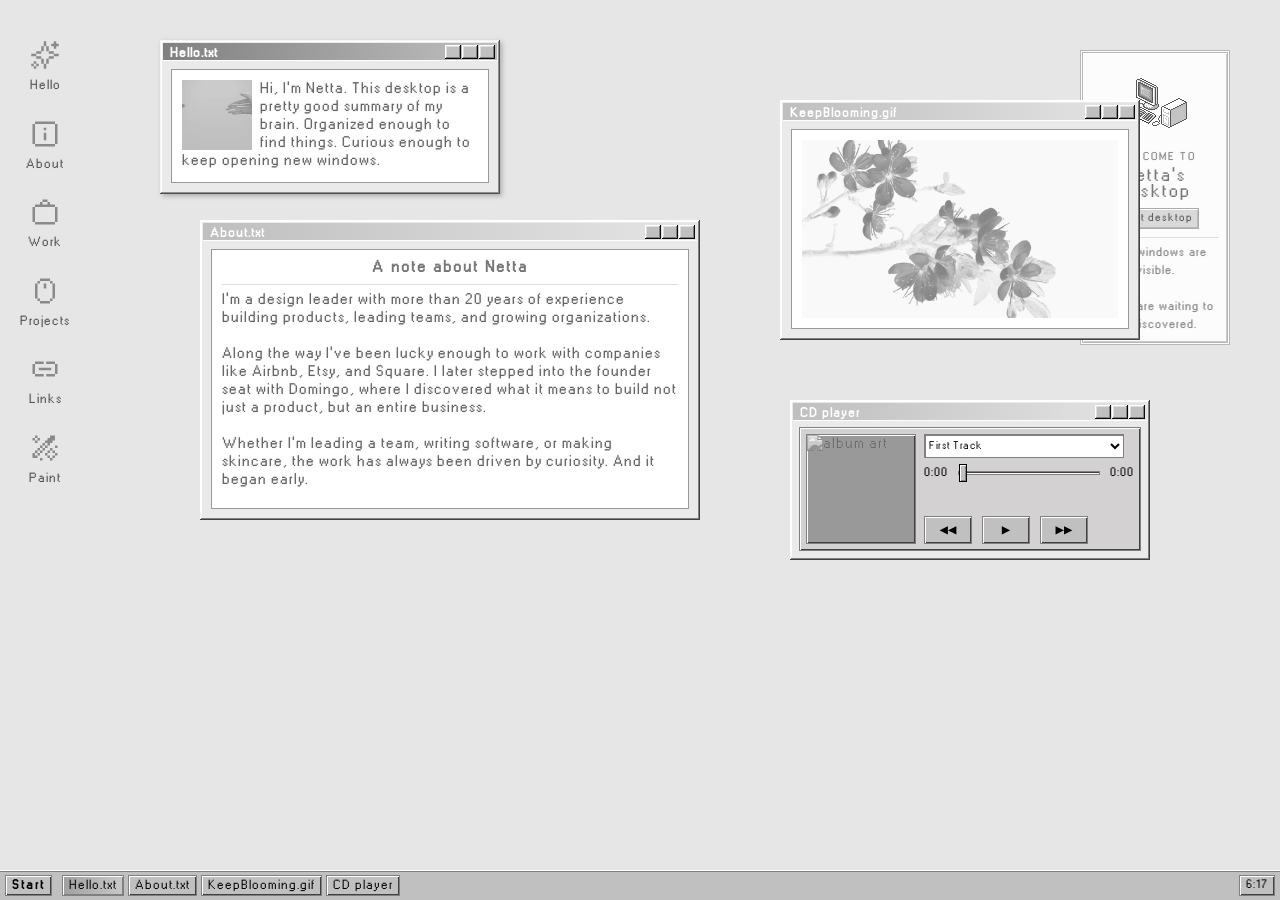
==== index.html @ 137cab72 "Refine Projects tab overview and mobile spacing" ====
<!DOCTYPE html>
<html lang="en">
<head>
<meta charset="UTF-8">
<meta name="viewport" content="width=device-width, initial-scale=1.0">
<title>Netta Selene's Desktop</title>
<meta name="description" content="Design leader, founder, and builder. Explore NettaOS, an interactive desktop featuring selected work, Domingo, Matta, writing, and more.">


<!-- Remember to change this address to your own style.css. -->
<link rel="stylesheet" href="style.css">
<link rel="icon" href="favicon.ico" />

<!-- The JS is at the bottom of the page. -->

</head>
  
  
  
  
  

<body>

<!-- SITE NAME / note on the top right -->
<div class="desktop-note">
    <br>
    <img src="images/computer.webp" alt="x" style="filter:grayscale(100%);opacity:0.8;">
    <br>
    <br>
    <span class="desktop-note-welcome">welcome to</span>
    <span class="desktop-note-title">Netta's desktop</span>
    <span class="desktop-note-refresh"><a href="#" onclick="location.reload(); return false;">reset desktop</a></span>
    <span class="desktop-note-line"></span>
    <span class="desktop-note-text">
    Some windows are visible.<br><br>
    Others are waiting to be discovered.
  </span>
</div>
  
  
  

<!-- DESKTOP ICONS -->
<div class="desktop-icons">
    <!-- Normal desktop icon -->
    <a href="#hello" class="desktop-icon" data-static-id="hello">
        <img src="images/pixelarticons-master/svg/sparkles.svg" alt="home"> Hello
    </a>

    <a href="#readme" class="desktop-icon" data-static-id="readme">
        <img src="images/pixelarticons-master/svg/info-box.svg" alt="about"> About
    </a>

    <!-- Normal desktop icon -->
    <a href="#work" class="desktop-icon"
       data-window-id="work"
       data-title="Work"
       data-width="360"
       data-height="300"
       data-source="window-work">
        <img src="images/pixelarticons-master/svg/briefcase.svg" alt="media"> Work
    </a>

    <!-- Normal desktop icon -->
    <a href="#projects" class="desktop-icon"
       data-window-id="projects"
       data-title="Projects"
       data-width="560"
       data-height="430"
       data-source="window-projects">
        <img src="images/pixelarticons-master/svg/mouse.svg" alt="resources"> Projects
    </a>

    <!-- Dynamic desktop icon: opens hidden div #window-links -->
    <a href="#links" class="desktop-icon"
       data-window-id="links"
       data-title="Links"
       data-width="300"
       data-height="240"
       data-source="window-links">
        <img src="images/pixelarticons-master/svg/link.svg" alt="links"> Links
    </a>

    <!-- Dynamic desktop icon: opens hidden div #window-paint -->
    <a href="#paint" class="desktop-icon" 
       data-window-id="paint" 
       data-title="Paint" 
       data-width="500" 
       data-height="500" 
       data-source="window-paint">
        <img src="images/pixelarticons-master/svg/magic-edit.svg" alt="paint"> Paint
    </a>



    <!-- This is the place where you can add more icons. -->


    
</div>





<!-- STATIC WINDOWS (these are visible when someone enters the page) -->
  
  
<!-- Hello -->  
<div class="app-window" data-id="hello" style="top:40px; left:160px; width: 340px; height: 154px;">
    <div class="window-header">
        <div class="window-title">Hello.txt</div>
        <div class="window-buttons">
            <button class="btn-min" aria-label="Minimize"></button>
            <button class="btn-max" aria-label="Maximize"></button>
            <button class="btn-close" aria-label="Close"></button>
        </div>
    </div>
    <div class="window-content">
        <div class="content-box">
            <img src="images/hs.gif" alt="x" width="70" style="float:left;margin-right:8px;filter:grayscale(100%);opacity:0.7;"> Hi, I’m Netta. This desktop is a pretty good summary of my brain. Organized enough to find things. Curious enough to keep opening new windows.
        </div>
    </div>
</div>
  
  
  
<!-- Read me --> 
<div class="app-window" data-id="readme" style=" top:220px; left:200px; width: 500px; height: 300px;">
    <div class="window-header">
        <div class="window-title">About.txt</div>
        <div class="window-buttons">
            <button class="btn-min" aria-label="Minimize"></button>
            <button class="btn-max" aria-label="Maximize"></button>
            <button class="btn-close" aria-label="Close"></button>
        </div>
    </div>
    <div class="window-content">
        <div class="content-box">
            <div class="profile-name">A note about Netta
            <span class="desktop-note-line"></span></div>
            I’m a design leader with more than 20 years of experience building products, leading teams, and growing organizations.<br><br>
            Along the way I’ve been lucky enough to work with companies like Airbnb, Etsy, and Square. I later stepped into the founder seat with Domingo, where I discovered what it means to build not just a product, but an entire business.<br><br>
            Whether I’m leading a team, writing software, or making skincare, the work has always been driven by curiosity. And it began early.<br><br>
            As a kid, that meant carrying around a sketchbook and trying to recreate anything that caught my eye. Over time, drawing turned into designing interfaces, leading teams, starting companies, formulating skincare, and, eventually, building software.<br><br>
            Looking back, the medium has changed far more than the motivation. I’ve always been happiest making thoughtful things that help people in some way.<br><br>
            Founding Domingo taught me that the work I love isn’t tied to a particular industry. It’s the process of building something from nothing, learning relentlessly, and caring deeply about the people on the other side.<br><br>
            Building Matta reminded me just how much I enjoy making software. More importantly, it reinforced something that’s been true all along: I’m happiest when I’m learning, making, and sharing what I discover along the way.
        <div class="profile-status">
            <div class="profile-row">
                <b>mood</b>
                <span>focused</span>
            </div>
            <div class="profile-row">
                <b>listening</b>
                <span>raffy bushman</span>
            </div>
            <div class="profile-row">
                <b>working on</b>
                <span>my sleep</span>
            </div>
            <div class="profile-row">
                <b>online since</b>
                <span>1999</span>
            </div>
        </div>
        <div class="profile-links">
            <a href="https://example.com" target="_blank">neocities.</a>
            <a href="https://example.com" target="_blank">bluesky.</a>
            <a href="mailto:you@example.com">email</a>
        </div>
</div>
    </div>
</div>
  
  
  

<!-- image --> 
<div class="app-window" data-id="image" style="width: 360px; height: 240px; top:100px; left:780px;">
    <div class="window-header">
        <div class="window-title">KeepBlooming.gif</div>
        <div class="window-buttons">
            <button class="btn-min" aria-label="Minimize"></button>
            <button class="btn-max" aria-label="Maximize"></button>
            <button class="btn-close" aria-label="Close"></button>
        </div>
    </div>
    <div class="window-content">
        <div class="content-box">

            <img class="window-img" src="images/flowergif.gif" alt="flower">


        </div>
    </div>
</div>
  
  
  
  
  
<!-- CD Player --> 
<div class="app-window cd-player-window" data-id="cdplayer" style="width: 360px; height: 160px; top:400px; left:790px;">
    <div class="window-header">
        <div class="window-title">CD player</div>
        <div class="window-buttons">
            <button class="btn-min" aria-label="Minimize"></button>
            <button class="btn-max" aria-label="Maximize"></button>
            <button class="btn-close" aria-label="Close"></button>
        </div>
    </div>

    <div class="window-content" style="margin:6px;">
        <div class="cd-player-wrap">
            <div class="cd-cover">
                <img id="cd-cover-img" src="https://itinerae.neocities.org/premium/demo/itiOS/cd.jpg" alt="album art">
            </div>

            <div class="cd-panel">
                <select id="cd-track-select" class="cd-select">
                    <option value="https://files.catbox.moe/j3lvxi.mp3" data-cover="">First Track</option>
                    <option value="REAL-MP3-URL-2" data-cover="https://itinerae.neocities.org/premium/demo/itiOS/heart.gif">Second Track</option>
                    <option value="REAL-MP3-URL-3" data-cover="https://itinerae.neocities.org/premium/demo/itiOS/diamond.gif">Third Track</option>
                </select>

                <div class="cd-time-row">
                    <span id="cd-current-time">0:00</span>
                    <input id="cd-progress" class="cd-progress" type="range" min="0" max="100" value="0">
                    <span id="cd-duration">0:00</span>
                </div>

                <div class="cd-buttons">
                    <button class="cd-btn" id="cd-prev">◀◀</button>
                    <button class="cd-btn" id="cd-play">▶</button>
                    <button class="cd-btn" id="cd-next">▶▶</button>
                </div>
            </div>
        </div>
    </div>

  
    <!-- You do NOT need to edit this when adding more tracks. -->
    <audio id="cd-audio" preload="metadata">
        <source src="https://files.catbox.moe/j3lvxi.mp3" type="audio/mpeg">
    </audio>
</div>






<!-- HIDDEN DYNAMIC WINDOW CONTENT (these will open when you click an icon) -->

<div id="window-credits" class="window-source">
    <b>Owner</b><br>
    Netta Selene<br><br>
    <b>Location</b><br>
    Brooklyn, New York<br><br>
    <b>Version</b><br>
    NettaOS v1.0<br><br>
    <b>Built with</b><br>
    HTML, CSS, JavaScript<br><br>
    <b>Compatibility</b><br>
    Desktop • Tablet • Mobile<br><br>
    <b>Special thanks</b><br>
    This site began with the wonderful itiOS template by Shye (<a href="https://itinerae.org" target="_blank">Itinerae</a>), whose work provided the foundation for the desktop experience. From there, I extensively customized the HTML, CSS, and JavaScript, rebuilt the responsive layout, added new windows and interactions, integrated JS Paint, and generally made it my own.<br><br>
    Additional thanks to the creators of <a href="https://jdan.github.io/98.css/" target="_blank">98.css</a> for inspiration, <a href="https://github.com/1j01/jspaint" target="_blank">JS Paint</a> for the classic Paint experience, <a href="https://github.com/1j01/jspaint" target="_blank">Pixel Art Icons</a>, the custom <a href="https://scripted.neocities.org" target="_blank">scrollbar</a>, and the <a href="https://www.dafont.com/w95fa.font" target="_blank">W95FA typeface</a>.
</div>


<div id="window-paint" class="window-source">
    <iframe class="paint-frame" src="https://jspaint.app" width="450" height="430" style="border:0;"></iframe>
</div>


<div id="window-work" class="window-source">
    <b>Selected work</b><br><br>
    A placeholder drawer for case studies, leadership notes, and product work. This window is wired into the desktop system now, so the content can be expanded later without changing the launcher.
</div>


<div id="window-projects" class="window-source">
    <section class="projects-tabs" aria-label="Projects">
        <menu class="projects-tab-list" role="tablist" aria-label="Project sections">
            <li role="presentation"><button type="button" role="tab" class="projects-tab" aria-selected="true" data-project-tab="overview">Overview</button></li>
            <li role="presentation"><button type="button" role="tab" class="projects-tab" aria-selected="false" tabindex="-1" data-project-tab="domingo">Domingo</button></li>
            <li role="presentation"><button type="button" role="tab" class="projects-tab" aria-selected="false" tabindex="-1" data-project-tab="matta">Matta</button></li>
            <li role="presentation"><button type="button" role="tab" class="projects-tab" aria-selected="false" tabindex="-1" data-project-tab="site">This site</button></li>
            <li role="presentation"><button type="button" role="tab" class="projects-tab" aria-selected="false" tabindex="-1" data-project-tab="hindsight">Hindsight</button></li>
            <li role="presentation"><button type="button" role="tab" class="projects-tab" aria-selected="false" tabindex="-1" data-project-tab="three">Three</button></li>
            <li role="presentation"><button type="button" role="tab" class="projects-tab" aria-selected="false" tabindex="-1" data-project-tab="side-quests">Learning</button></li>
        </menu>

        <div class="projects-tab-panel-shell">
            <article class="projects-tab-panel" role="tabpanel" data-project-panel="overview">
                <p>I've always liked making things.</p>
                <p>Some became companies. Some became apps. Some became websites. Some were experiments that quietly taught me something. They all represent a different season of my life, and I'm grateful for every one of them.</p>

                <div class="projects-overview-grid" aria-label="Project groups">
                    <div>
                        <b>Current</b>
                        <ul>
                            <li><button type="button" class="projects-overview-link" data-project-target-tab="domingo">Domingo</button></li>
                            <li><button type="button" class="projects-overview-link" data-project-target-tab="matta">Matta</button></li>
                            <li><button type="button" class="projects-overview-link" data-project-target-tab="site">This Site</button></li>
                        </ul>
                    </div>
                    <div>
                        <b>Archive</b>
                        <ul>
                            <li><button type="button" class="projects-overview-link" data-project-target-tab="hindsight">Hindsight</button></li>
                            <li><button type="button" class="projects-overview-link" data-project-target-tab="three">Three</button></li>
                        </ul>
                    </div>
                    <div>
                        <b>Ongoing</b>
                        <ul>
                            <li><button type="button" class="projects-overview-link" data-project-target-tab="side-quests">Learning</button></li>
                        </ul>
                    </div>
                </div>
            </article>

            <article class="projects-tab-panel" role="tabpanel" data-project-panel="domingo" hidden>
                <p><b>Domingo</b> is the skincare company I founded in 2023.</p>
                <p>What started as a personal ritual during one of the hardest seasons of my life eventually became a business focused on helping people feel safe and beautiful in their skin. Today I formulate every product, run the business, write every email, build the website, design the packaging, photograph the products, and still spend my weekends making body butter by hand.</p>
                <p>Building Domingo taught me what it really means to build a company, not just a product.</p>
                <p class="projects-actions"><a class="projects-button" href="https://www.domingo.nyc" target="_blank" rel="noopener">www.domingo.nyc</a></p>
            </article>

            <article class="projects-tab-panel" role="tabpanel" data-project-panel="matta" hidden>
                <p><b>Matta</b> is the project I'm currently most excited about.</p>
                <p>It's an AI companion designed to help people make sense of everything competing for their attention. Rather than becoming another task manager, I'm exploring what it looks like to build software that understands context, notices patterns, and helps people feel a little less overwhelmed.</p>
                <p>It's also been my excuse to dive back into building software, which I've discovered I still absolutely love.</p>
                <p class="projects-actions"><button type="button" class="projects-button" disabled>In progress</button></p>
            </article>

            <article class="projects-tab-panel" role="tabpanel" data-project-panel="site" hidden>
                <p>This website exists because Squarespace got too expensive.</p>
                <p>Rather than moving to another template, I decided to build something that felt like wandering through someone's old computer. It's heavily inspired by Windows 98 and the early web, but built to work responsively across desktop and mobile.</p>
                <p>It's probably the most fun I've had building a personal website and hiding little easter eggs for you.</p>
            </article>

            <article class="projects-tab-panel" role="tabpanel" data-project-panel="hindsight" hidden>
                <p>Hindsight was a project I created after realizing I was answering the same career questions over and over from designers just starting out.</p>
                <p>Instead of keeping those conversations in email, I turned them into a small website filled with the advice I wish someone had given me earlier in my career.</p>
                <p>The site is still online, but time hasn't been especially kind to it. I've intentionally left it untouched as a snapshot of where I was at the time rather than rebuilding it.</p>
            </article>

            <article class="projects-tab-panel" role="tabpanel" data-project-panel="three" hidden>
                <p>Three was an iPhone weather app I designed many years ago.</p>
                <p>It eventually found its way onto the App Store, received recognition twice from Apple, and taught me an enormous amount about designing and shipping software.</p>
                <p>The app has long since been retired, but it'll always have a special place in my heart.</p>
            </article>

            <article class="projects-tab-panel" role="tabpanel" data-project-panel="side-quests" hidden>
                <p>Not everything I build needs to become a product.</p>
                <p>Lately I've been spending time following whatever sparks my curiosity next.</p>
                <ul class="projects-side-quests">
                    <li><span aria-hidden="true">•</span> Learning Spanish</li>
                    <li><span aria-hidden="true">•</span> Working toward becoming a Master Naturalist</li>
                    <li><span aria-hidden="true">•</span> Reading more than I probably should</li>
                    <li><span aria-hidden="true">•</span> Getting outside whenever I can</li>
                </ul>
            </article>
        </div>
    </section>
</div>


<div id="window-links" class="window-source">
    <b>Links</b><br><br>
    <a href="https://example.com" target="_blank">Portfolio</a><br>
    <a href="https://example.com" target="_blank">Writing</a><br>
    <a href="https://example.com" target="_blank">Social</a>
</div>


<div id="window-franklin" class="window-source">
    <div class="franklin-viewer">
        <img class="franklin-image" src="images/franklin.jpeg" alt="Franklin">
    </div>
</div>


<div id="window-tree-id" class="window-source">
    <b>Tree ID</b><br><br>
    Temporary placeholder for a future tree identification link or mini reference window.
</div>


<div id="window-favorite-things" class="window-source">
    <b>Favorite things</b><br><br>
    Jazz on long drives<br>
    Wildflowers<br>
    Soft old software<br>
    Really good notebooks<br>
    Skincare formulas that finally behave
</div>


<template id="window-contact" class="window-source">
    <form class="contact-form"
          action="https://usebasin.com/f/68ec7ce24035"
          method="POST"
          enctype="multipart/form-data"
          data-contact-form>
        <div class="field-row-stacked">
            <label for="contact-name">Name</label>
            <input id="contact-name" name="name" type="text" autocomplete="name" required>
        </div>

        <div class="field-row-stacked">
            <label for="contact-email">Email</label>
            <input id="contact-email" name="email" type="email" autocomplete="email" required>
        </div>

        <div class="field-row-stacked">
            <label for="contact-message">Message</label>
            <textarea id="contact-message" name="message" rows="7" required></textarea>
        </div>

        <div class="contact-honeypot" aria-hidden="true">
            <label for="contact-website">Website</label>
            <input id="contact-website" name="website" type="text" tabindex="-1" autocomplete="off">
        </div>

        <div class="contact-actions">
            <button type="submit" class="default">Send</button>
        </div>

        <p class="contact-status" role="status" aria-live="polite" data-contact-status></p>
    </form>
</template>


    <!-- This is the place where you can add more hidden windows. -->


  
  
  

<!-- START BUTTON + TASKBAR + CLOCK -->
<div id="taskbar">
    <button id="start-btn">Start</button>
    <div id="taskbar-windows"></div>
    <div id="taskbar-clock"></div>
</div>





<!-- START MENU -->
<div id="start-menu" role="menu" aria-label="Start menu">
    <div class="start-sidebar">
        <span>NettaOS</span>
    </div>

    <ul class="sm-list">
        <li class="sm-item has-sub">
            <a class="sm-link" href="#" onclick="return false;">
                <img class="sm-ico" alt="" src="images/pixelarticons-master/svg/app-windows.svg">
                <span class="sm-text">Programs</span>
                <span class="sm-arrow">▶</span>
            </a>

            <ul class="sm-sub" role="menu">
                <li class="sm-item">
                    <a class="sm-link" href="#cdplayer" data-static-id="cdplayer">
                        <img class="sm-ico" alt="" src="images/pixelarticons-master/svg/music.svg">
                        <span class="sm-text">Music</span>
                    </a>
                </li>
                <li class="sm-item">
                    <a class="sm-link" href="#image" data-static-id="image">
                        <img class="sm-ico" alt="" src="images/pixelarticons-master/svg/image.svg">
                        <span class="sm-text">Photos</span>
                    </a>
                </li>
                <li class="sm-item">
                    <a class="sm-link" href="#paint"
                       data-window-id="paint"
                       data-title="Paint"
                       data-width="500"
                       data-height="500"
                       data-source="window-paint">
                        <img class="sm-ico" alt="" src="images/pixelarticons-master/svg/magic-edit.svg">
                        <span class="sm-text">Paint</span>
                    </a>
                </li>
            </ul>
        </li>

        <li class="sm-item has-sub">
            <a class="sm-link" href="#" onclick="return false;">
                <img class="sm-ico" alt="" src="images/pixelarticons-master/svg/notes.svg">
                <span class="sm-text">Documents</span>
                <span class="sm-arrow">▶</span>
            </a>

            <ul class="sm-sub" role="menu">
                <li class="sm-item">
                    <a class="sm-link" href="#hello" data-static-id="hello">
                        <img class="sm-ico" alt="" src="images/pixelarticons-master/svg/sparkles.svg">
                        <span class="sm-text">Hello.txt</span>
                    </a>
                </li>
                <li class="sm-item">
                    <a class="sm-link" href="#readme" data-static-id="readme">
                        <img class="sm-ico" alt="" src="images/pixelarticons-master/svg/alien.svg">
                        <span class="sm-text">About.txt</span>
                    </a>
                </li>
                <li class="sm-item">
                    <a class="sm-link" href="#work"
                       data-window-id="work"
                       data-title="Work"
                       data-width="360"
                       data-height="300"
                       data-source="window-work">
                        <img class="sm-ico" alt="" src="images/pixelarticons-master/svg/briefcase.svg">
                        <span class="sm-text">Work</span>
                    </a>
                </li>
                <li class="sm-item">
                    <a class="sm-link" href="#projects"
                       data-window-id="projects"
                       data-title="Projects"
                       data-width="560"
                       data-height="430"
                       data-source="window-projects">
                        <img class="sm-ico" alt="" src="images/pixelarticons-master/svg/mouse.svg">
                        <span class="sm-text">Projects</span>
                    </a>
                </li>
                <li class="sm-item">
                    <a class="sm-link" href="#links"
                       data-window-id="links"
                       data-title="Links"
                       data-width="300"
                       data-height="240"
                       data-source="window-links">
                        <img class="sm-ico" alt="" src="images/pixelarticons-master/svg/link.svg">
                        <span class="sm-text">Links</span>
                    </a>
                </li>
            </ul>
        </li>

        <li class="sm-item has-sub">
            <a class="sm-link" href="#" onclick="return false;">
                <img class="sm-ico" alt="" src="images/pixelarticons-master/svg/heart.svg">
                <span class="sm-text">Favorites</span>
                <span class="sm-arrow">▶</span>
            </a>

            <ul class="sm-sub" role="menu">
                <li class="sm-item">
                    <a class="sm-link" href="#franklin"
                       data-window-id="franklin"
                       data-title="Franklin.jpg"
                       data-width="280"
                       data-height="260"
                       data-source="window-franklin">
                        <img class="sm-ico" alt="" src="images/pixelarticons-master/svg/dog.svg">
                        <span class="sm-text">Franklin.jpg</span>
                    </a>
                </li>
                <li class="sm-item">
                    <a class="sm-link" href="#tree-id"
                       data-window-id="tree-id"
                       data-title="Tree ID"
                       data-width="280"
                       data-height="220"
                       data-source="window-tree-id">
                        <img class="sm-ico" alt="" src="images/pixelarticons-master/svg/leaf.svg">
                        <span class="sm-text">Tree ID</span>
                    </a>
                </li>
                <li class="sm-item">
                    <a class="sm-link" href="#favorite-things"
                       data-window-id="favorite-things"
                       data-title="Favorite things.txt"
                       data-width="300"
                       data-height="240"
                       data-source="window-favorite-things">
                        <img class="sm-ico" alt="" src="images/pixelarticons-master/svg/list-box.svg">
                        <span class="sm-text">Favorite things.txt</span>
                    </a>
                </li>
            </ul>
        </li>

        <li class="sm-sep" aria-hidden="true"></li>

        <li class="sm-item">
            <a class="sm-link" href="#contact"
               data-window-id="contact"
               data-title="Messenger"
               data-width="400"
               data-height="390"
               data-source="window-contact">
                <img class="sm-ico" alt="" src="images/pixelarticons-master/svg/mail.svg">
                <span class="sm-text">Messenger</span>
            </a>
        </li>
        <li class="sm-item">
            <a class="sm-link" href="#credits"
               data-window-id="credits"
               data-title="System info"
               data-width="240"
               data-height="220"
               data-source="window-credits">
                <img class="sm-ico" alt="" src="images/pixelarticons-master/svg/users.svg">
                <span class="sm-text">System info</span>
            </a>
        </li>

        <li class="sm-sep" aria-hidden="true"></li>

        <li class="sm-item">
            <a class="sm-link" href="#" id="logoff-link" onclick="return false;">
                <img class="sm-ico" alt="" src="images/pixelarticons-master/svg/logout.svg">
                <span class="sm-text">Log Off</span>
            </a>
        </li>

        <li class="sm-item">
            <a class="sm-link" href="#" id="shutdown-link" onclick="return false;">
                <img class="sm-ico" alt="" src="images/pixelarticons-master/svg/square-power.svg">
                <span class="sm-text">Shut Down...</span>
            </a>
        </li>
    </ul>
</div>
  
  
  
  
  
  
  
<!-- JS, change to your own file path -->
  
<script src="script.js"></script>


</body>
</html>
---- style.css ----
/* Custom fonts are included in the .zip file, download fonts to your own host and update file paths. */

@font-face {
	font-family: "w95f";
	src: url("fonts/w95f.woff") format("woff"),
       url("fonts/w95f.woff2") format("woff2");
}



/* The Basics */
  
* {
	box-sizing: border-box;
}
  

body {
	margin: 0;
	background: #e6e6e6 url("https://itinerae.neocities.org/premium/demo/itiOS/greynoise.webp");
	padding: 20px;
	font-family: "w95f",  Arial, "Courier new", monospace;
	letter-spacing: 1px;
	font-size: 15px;
	color: #636363;
	text-shadow: 0 0 1px #bbb;
	position: relative;
	line-height: 1.2;
	overflow: auto;
}
  
button,
input,
select,
textarea {
  font: inherit;
}
  

a:link,
a:visited,
a:active {
	color: #555;
	text-decoration: none;
}

a:hover {
	color: #999;
}

:focus {
	outline: none;
}

.app-window:focus {
	outline: none;
}

a:focus-visible,
button:focus-visible,
input:focus-visible,
select:focus-visible,
textarea:focus-visible {
	outline: 1px dotted #000;
	outline-offset: 2px;
}

button:focus-visible,
.taskbar-btn:focus-visible,
#start-btn:focus-visible,
.cd-btn:focus-visible {
	outline-offset: -4px;
}

.window-buttons button:focus-visible {
	outline: 1px dotted #000;
	outline-offset: -3px;
}

.desktop-icon:focus-visible {
	color: #333;
	outline: 1px dotted #555;
	outline-offset: 4px;
}

.content-box a:focus-visible,
.profile-links a:focus-visible,
#start-menu .sm-link:focus-visible {
	background: linear-gradient(#808080,#404040);
	color: #fff;
	text-shadow: none;
}
  
  

/* SITE NAME / note on the right */

.desktop-note {
	position: fixed;
	right: 50px;
	top: 50px;
	width: 150px;
	padding: 8px;
	background: rgba(255,255,255,0.85);
	border: 3px double #b8b8b8;
	color: #888;
	font-size: 12px;
	line-height: 1.4;
	text-align: center;
	box-shadow: inset 1px 1px #fff,
    inset -1px -1px #c9c9c9;
}

.desktop-note-welcome {
	display: block;
	margin-bottom: 2px;
	font-size: 11px;
	text-transform: uppercase;
	letter-spacing: 2px;
	color: #888;
}

.desktop-note-title {
	display: block;
	font-size: 18px;
	line-height: 0.9;
	letter-spacing: 2px;
	color: #777;
	text-shadow: 1px 1px #fff,
    -1px 0 #d6d6d6;
}

.desktop-note-refresh {
	display: inline-block;
	margin-top: 8px;
	padding: 2px 5px 1px 5px;
	background: #d9d9d9;
	border: 1px solid #aaa;
	box-shadow: inset 1px 1px #fff,
    inset -1px -1px #bbb;
	color: #777;
	font-size: 11px;
	letter-spacing: 1px;
}

.desktop-note-line {
	display: block;
	height: 0px;
	border-bottom: 1px solid #ddd;
	margin: 8px 0px 6px 0px;
}

.desktop-note-text {
	display: block;
	padding: 0 4px;
	font-size: 12px;
	line-height: 1.5;
	color: #888;
}


  
  
/* DESKTOP ICONS */
.desktop-icons {
	position: fixed;
	top: 40px;
	left: 20px;
	display: flex;
	flex-direction: column;
	gap: 25px;
}

.desktop-icon {
	display: flex;
	flex-direction: column;
	align-items: center;
	text-decoration: none;
	color: #888;
	font-size: 13px;
	text-shadow: 0 0 1px #bbb;
	cursor: pointer;
}

.desktop-icon img {
	height: 30px;
	margin-bottom: 8px;
	filter: grayscale(100%);
	opacity: 0.4;
	image-rendering: pixelated;
}

.desktop-icon:hover img {
	opacity: 0.60;
	transform: translateY(-1px);
}

.desktop-icon:hover {
	color: #555;
}
    
  
  
  
/* DESKTOP WINDOWS */
.app-window {
	position: absolute;
	padding: 3px;
	background: #eaeaea;
	box-sizing: border-box;
	display: flex;
	flex-direction: column;
	box-shadow: inset -1px -1px #404040,
    inset 1px 1px #ffffff,
    inset -2px -2px #808080,
    inset 2px 2px #ffffff;
}

.app-window.active {
	box-shadow: inset -1px -1px #4f4f4f,
    inset 1px 1px #f5f5f5,
    inset -2px -2px #8f8f8f,
    inset 2px 2px #ffffff,
    2px 2px 5px rgba(0,0,0,0.25);
}


.app-window {
  transform-origin: center center;
}

.app-window.minimizing {
  pointer-events: none;
  opacity: 0;
  transform: translateY(45px) scale(0.85);
  transition:
    opacity 140ms ease,
    transform 140ms ease;
}

.app-window.restoring {
  opacity: 0;
  transform: translateY(25px) scale(0.96);
}

/* Window titlebar */
.window-header {
	padding: 2px 2px 2px 3px;
	height: 18px;
	border-bottom: 1px solid #fff;
	display: flex;
	justify-content: space-between;
	align-items: stretch;
	cursor: move;
	box-sizing: border-box;
	flex: 0 0 auto;
}

/* Inactive titlebar */
.app-window .window-header {
	background: linear-gradient(90deg, #bfbfbf, #e5e5e5);
}

/* Active titlebar */
.app-window.active .window-header {
	background: linear-gradient(90deg, #808080, #c0c0c0);
}
  
  
/* Title text inside the titlebar */
.window-title {
	font-weight: bold;
	color: #fff;
	font-size: 13px;
	line-height: 14px;
	padding-top: 1px;
	margin-left: 4px;
	user-select: none;
}

  
  

/* Min / Max / Close buttons */
.window-buttons {
	display: flex;
	align-items: stretch;
}

.window-buttons button {
	border: none;
	border-radius: 0;
	box-sizing: border-box;
	min-width: 16px;
	min-height: 14px;
	width: 16px;
	height: 14px;
	padding: 0;
	margin: 0;
	background-color: #c0c0c0;
	box-shadow: inset -1px -1px #0a0a0a,
    inset 1px 1px #ffffff,
    inset -2px -2px grey,
    inset 2px 2px #dfdfdf;
	cursor: pointer;
}

.window-buttons button:active {
	box-shadow: inset -1px -1px #ffffff,
    inset 1px 1px #0a0a0a,
    inset -2px -2px #dfdfdf,
    inset 2px 2px grey;
}

.window-buttons button + button {
	margin-left: 1px;
}

.btn-min {
	background-image: url("https://itinerae.neocities.org/premium/demo/itiOS/minimizebutton.svg");
	background-repeat: no-repeat;
	background-position: bottom 3px left 3px;
}

.btn-max {
	background-image: url("https://itinerae.neocities.org/premium/demo/itiOS/maximizebutton.svg");
	background-repeat: no-repeat;
	background-position: top 2px left 3px;
}

.btn-close {
	background-image: url("https://itinerae.neocities.org/premium/demo/itiOS/closebutton.svg");
	background-repeat: no-repeat;
	background-position: top 3px left 4px;
}
  
  
  

/* Window content section */
.window-content {
	margin: 8px;
	flex: 1;
	min-height: 0;
}

.content-box {
	background: #fff;
	border: 1px solid #999;
	box-shadow: inset 1px 1px #ffffff, inset -1px -1px #ffffff;
	padding: 10px;
	overflow-y: auto;
	box-sizing: border-box;
	height: 100% !important;
}

.content-box ul li {
	margin-bottom: 14px;
}

.franklin-window .content-box {
	padding: 0;
	overflow: hidden;
	background: #eaeaea;
}

.franklin-viewer {
	display: flex;
	align-items: center;
	justify-content: center;
	width: 100%;
	height: 100%;
	background: #eaeaea;
}

.franklin-image {
	display: block;
	width: 100%;
	height: 100%;
	max-width: 100%;
	max-height: 100%;
	object-fit: contain;
}
  

  
  
/* Hidden dynamic window sources */
.window-source {
	display: none;
}
 
  
  

  
/* ABOUT ME - profile section */
.profile-top {
	margin-bottom: 8px;
	padding-bottom: 8px;
	border-bottom: 1px dotted #aaa;
}

.profile-name {
	display: block;
	margin-bottom: 3px;
	font-size: 16px;
	font-weight: bold;
	line-height: 1;
	letter-spacing: 2px;
	color: #777;
	text-shadow: 1px 1px #fff;
	text-align: center;
}

.profile-text {
	margin: 0;
}

.profile-status {
	clear: both;
	margin-top: 8px;
	padding: 6px;
	background: #f3f3f3;
	border: 1px solid #b7b7b7;
	box-shadow: inset 1px 1px #fff,
    inset -1px -1px #d0d0d0;
}

.profile-row {
	display: flex;
	justify-content: space-between;
	gap: 8px;
	padding: 3px 0;
	border-bottom: 1px dotted #c8c8c8;
}

.profile-row:last-child {
	border-bottom: 0;
}

.profile-row b {
	color: #777;
}

.profile-links {
	display: flex;
	flex-wrap: wrap;
	gap: 5px;
	margin-top: 8px;
}

.profile-links a {
	display: inline-block;
	padding: 3px 6px;
	background: #d9d9d9;
	border: 1px solid #aaa;
	box-shadow: inset 1px 1px #fff,
    inset -1px -1px #bbb;
	color: #666;
	font-size: 15px;
}

.profile-links a:hover {
	background: #cfcfcf;
	color: #333;
}
  

/* PROJECTS TABS */
.content-box:has(.projects-tabs) {
	background: #eaeaea;
	border: none;
	box-shadow: none;
	padding: 8px;
	overflow: hidden;
}

.projects-tabs {
	display: flex;
	flex-direction: column;
	height: 100%;
	min-height: 0;
	color: #000;
}

.projects-tab-list {
	display: flex;
	flex-wrap: wrap;
	align-items: flex-end;
	gap: 0;
	margin: 0 0 -1px;
	padding: 0 0 0 4px;
	list-style: none;
	flex: 0 0 auto;
	overflow-x: auto;
	overflow-y: hidden;
}

.projects-tab-list li {
	margin: 0;
	padding: 0;
	flex: 0 0 auto;
}

.projects-tab {
	position: relative;
	display: block;
	min-height: 24px;
	margin: 0 -1px 0 0;
	padding: 4px 10px 3px;
	border: 1px solid #808080;
	border-bottom-color: #404040;
	border-radius: 2px 2px 0 0;
	background: #c0c0c0;
	box-shadow: inset 1px 1px #ffffff,
    inset -1px 0 #dfdfdf;
	color: #000;
	font: inherit;
	font-size: 13px;
	letter-spacing: 1px;
	cursor: pointer;
	white-space: nowrap;
}

.projects-tab:hover {
	background: #d4d0c8;
}

.projects-tab[aria-selected="true"] {
	z-index: 1;
	min-height: 27px;
	padding-top: 5px;
	border-bottom-color: #eaeaea;
	background: #eaeaea;
	box-shadow: inset 1px 1px #ffffff,
    inset -1px 0 #808080;
	font-weight: bold;
}

.projects-tab-panel-shell {
	flex: 1 1 auto;
	min-height: var(--projects-panel-min-height, 0);
	padding: 12px;
	border: 1px solid #808080;
	background: #ffffff;
	box-shadow: inset 1px 1px #ffffff,
    inset -1px -1px #404040;
	overflow-y: auto;
}

.projects-tab-panel {
	max-width: 58ch;
	margin: 0;
	color: #000;
	line-height: 1.35;
}

.projects-tab-panel[hidden] {
	display: none;
}

.projects-tab-panel p {
	margin: 0 0 11px;
}

.projects-tab-panel p:last-child,
.projects-tab-panel ul:last-child {
	margin-bottom: 0;
}

.projects-overview-grid {
	display: grid;
	grid-template-columns: repeat(3, minmax(0, 1fr));
	gap: 8px;
	margin-top: 14px;
}

.projects-overview-grid > div {
	padding: 8px;
	border: 1px solid #808080;
	background: #eaeaea;
	box-shadow: inset 1px 1px #ffffff,
    inset -1px -1px #404040;
}

.projects-overview-grid b {
	display: block;
	margin-bottom: 6px;
}

.projects-overview-grid ul,
.projects-side-quests {
	margin: 0;
	padding: 0;
	list-style: none;
}

.projects-overview-grid li,
.projects-side-quests li {
	margin: 0 0 5px;
}

.projects-overview-link {
	display: inline-block;
	margin: 0;
	padding: 1px 3px;
	border: 1px solid transparent;
	border-radius: 0;
	background: transparent;
	color: #000;
	font: inherit;
	letter-spacing: inherit;
	text-align: left;
	text-decoration: underline dotted #808080;
	text-underline-offset: 2px;
	cursor: pointer;
}

.projects-overview-link:hover,
.projects-overview-link:focus-visible {
	background: #d4d0c8;
	border-color: #808080;
	box-shadow: inset 1px 1px #ffffff,
    inset -1px -1px #808080;
	outline: none;
}

.projects-overview-link:active {
	box-shadow: inset -1px -1px #ffffff,
    inset 1px 1px #808080;
}

.projects-side-quests span {
	display: inline-block;
	width: 14px;
	color: #666;
}

.projects-actions {
	display: flex;
	justify-content: flex-end;
	margin-top: 16px !important;
}

.projects-button {
	display: inline-block;
	min-width: 96px;
	min-height: 23px;
	padding: 4px 12px 3px;
	border: none;
	border-radius: 0;
	background: #c0c0c0;
	box-shadow: inset -1px -1px #0a0a0a,
    inset 1px 1px #ffffff,
    inset -2px -2px grey,
    inset 2px 2px #dfdfdf;
	color: #000 !important;
	text-align: center;
	text-decoration: none;
	text-shadow: none;
	cursor: pointer;
}

.projects-button:active {
	box-shadow: inset -1px -1px #ffffff,
    inset 1px 1px #0a0a0a,
    inset -2px -2px #dfdfdf,
    inset 2px 2px grey;
}

.projects-button:disabled {
	color: #808080 !important;
	text-shadow: 1px 1px #ffffff;
	cursor: default;
}



 /* IMAGE example  */
.window-img {
	width: 100%;
	height: 100%;
	display: block;
	object-fit: cover;
	filter: grayscale(70%);
	opacity: 0.5;
}



/* CONTACT FORM */
.content-box:has(.contact-form) {
	background: #eaeaea;
	border: none;
	box-shadow: none;
	padding: 12px;
}

.contact-form {
	display: flex;
	flex-direction: column;
	gap: 9px;
	width: 100%;
	color: #000;
}

.field-row-stacked {
	display: flex;
	flex-direction: column;
	gap: 4px;
	width: 100%;
}

.field-row-stacked label {
	color: #000;
}

.contact-form input,
.contact-form textarea {
	width: 100%;
	min-width: 0;
	border: 1px solid #808080;
	border-right-color: #ffffff;
	border-bottom-color: #ffffff;
	border-radius: 0;
	background: #ffffff;
	box-shadow: inset 1px 1px #404040,
    inset -1px -1px #dfdfdf;
	color: #000;
	padding: 3px 4px;
	letter-spacing: 1px;
}

.contact-form textarea {
	resize: vertical;
	min-height: 124px;
}

.contact-actions {
	display: flex;
	justify-content: flex-end;
	margin-top: 6px;
}

.contact-form button.default {
	min-width: 75px;
	min-height: 23px;
	border: none;
	border-radius: 0;
	background: #c0c0c0;
	box-shadow: inset -1px -1px #0a0a0a,
    inset 1px 1px #ffffff,
    inset -2px -2px grey,
    inset 2px 2px #dfdfdf;
	color: #000;
	padding: 2px 12px;
	cursor: pointer;
}

.contact-form button.default:active {
	box-shadow: inset -1px -1px #ffffff,
    inset 1px 1px #0a0a0a,
    inset -2px -2px #dfdfdf,
    inset 2px 2px grey;
}

.contact-form button.default:disabled {
	color: #808080;
	text-shadow: 1px 1px #ffffff;
	cursor: default;
}

.contact-status {
	margin: 0;
	color: #000;
}

.contact-status:not(:empty) {
	min-height: 1.2em;
	padding: 4px 6px;
	background: #eaeaea;
	border: 1px solid #808080;
	box-shadow: inset 1px 1px #ffffff,
    inset -1px -1px #404040;
}

.contact-status.contact-status-sr {
	position: absolute;
	width: 1px;
	height: 1px;
	margin: -1px;
	padding: 0;
	border: 0;
	overflow: hidden;
	clip: rect(0 0 0 0);
	white-space: nowrap;
	box-shadow: none;
}

.contact-honeypot {
	position: absolute;
	left: -9999px;
	width: 1px;
	height: 1px;
	overflow: hidden;
}

.content-box:has(.contact-success) {
	display: flex;
	align-items: flex-start;
	justify-content: center;
	background: #eaeaea;
	border: none;
	box-shadow: none;
	padding: 54px 16px 16px;
}

.contact-success {
	display: inline-flex;
	flex-direction: column;
	align-items: center;
	max-width: 260px;
	color: #000;
	text-align: center;
}

.contact-success-icon {
	width: 48px;
	height: 48px;
	flex: 0 0 auto;
	filter: grayscale(100%);
	opacity: 0.72;
	image-rendering: pixelated;
	margin-bottom: 10px;
}

.contact-success-copy {
	min-width: 0;
}

.contact-success p {
	margin: 0 0 4px;
}

.contact-success-title {
	color: #000;
	margin-bottom: 12px !important;
}

.contact-success p:last-child {
	margin-bottom: 0;
}
  
  
  

/* CD PLAYER  */
.cd-player-wrap {
	height: 100%;
	box-sizing: border-box;
	display: flex;
	gap: 8px;
	align-items: stretch;
	background: #d3d1d1;
	border: 1px solid #808080;
	box-shadow: inset 1px 1px #ffffff,
    inset -1px -1px #404040;
	padding: 6px;
}

.cd-cover {
	width: 110px;
	height: 110px;
	flex-shrink: 0;
	border: 1px solid #808080;
	box-shadow: inset 1px 1px #ffffff,
    inset -1px -1px #404040;
	background: #999;
}

.cd-cover img {
	width: 100%;
	height: 100%;
	display: block;
	object-fit: cover;
	filter: grayscale(100%);
	opacity: 0.85;
}

.cd-panel {
	flex: 1;
	display: flex;
	flex-direction: column;
}

.cd-select {
	width: 95%;
	height: 24px;
	font-size: 11px;
	padding-right: 18px;
	border: 1px solid #808080;
	background: #fff;
	box-shadow: inset 1px 1px #808080,
    inset -1px -1px #ffffff;
	letter-spacing: 0.5px;
}

.cd-time-row {
	display: flex;
	align-items: center;
	gap: 8px;
	color: #000;
	font-size: 12px;
	margin: 8px 0 8px;
}

.cd-progress {
	flex: 1;
    width:95%;
	height: 4px;
	appearance: none;
	-webkit-appearance: none;
	background: #c0c0c0;
	border: 1px solid #808080;
	box-shadow: inset 1px 1px #404040,
    inset -1px -1px #ffffff;
}

.cd-progress::-webkit-slider-thumb {
	appearance: none;
	-webkit-appearance: none;
	width: 8px;
	height: 18px;
	background: #c0c0c0;
	border: 1px solid #000;
	box-shadow: inset 1px 1px #ffffff,
    inset -1px -1px #808080;
	cursor: pointer;
}

.cd-progress::-moz-range-thumb {
	width: 8px;
	height: 18px;
	background: #c0c0c0;
	border: 1px solid #000;
	box-shadow: inset 1px 1px #ffffff,
    inset -1px -1px #808080;
	cursor: pointer;
	border-radius: 0;
}

.cd-buttons {
	display: flex;
	gap: 10px;
	margin-top: auto;
}

.cd-btn {
	width: 48px;
	height: 28px;
	border: 1px solid #808080;
	background: #c0c0c0;
	box-shadow: inset 1px 1px #ffffff,
    inset -1px -1px #404040;
	font-size: 14px;
	line-height: 1;
	cursor: pointer;
	color: #000;
}

.cd-btn:active {
	box-shadow: inset -1px -1px #ffffff,
    inset 1px 1px #404040;
}

.cd-btn.playing {
	font-size: 13px;
}
  
  
  
  


/* TASKBAR */
#taskbar {
	position: fixed;
	bottom: 0;
	left: 0;
	right: 0;
	height: 30px;
	background: #c0c0c0;
	border-top: 1px solid #ffffff;
	box-shadow: inset 0 1px #808080;
	display: flex;
	align-items: center;
	padding: 0 5px;
	gap: 4px;
	z-index: 1000;
}
  
/* Clock */
#taskbar-clock {
	font-size: 12px;
	padding: 2px 6px;
	background: #c0c0c0;
	border: 1px solid #808080;
	box-shadow: inset 1px 1px #ffffff,
    inset -1px -1px #404040;
	color: #000;
}
  
  
/* Taskbar windows */
#taskbar-windows {
	flex: 1;
	display: flex;
	gap: 4px;
	margin-left: 6px;
	min-width: 0;
}


/* Taskbar buttons */
.taskbar-btn {
	font-size: 13px;
	letter-spacing: 1px;
	background: #c0c0c0;
	border: 1px solid #808080;
	box-shadow: inset 1px 1px #ffffff,
    inset -1px -1px #404040;
	color: #000;
	padding: 2px 6px;
	cursor: pointer;
	white-space: nowrap;
	overflow: hidden;
	text-overflow: ellipsis;
	max-width: 150px;
}

.taskbar-btn:hover {
	background: #d4d0c8;
}

.taskbar-btn:active {
	transform: translateY(1px);
}

.taskbar-btn.active {
	background: linear-gradient(90deg, #a0a0a0, #c8c8c8);
	color: black;
	box-shadow: inset 1px 1px #ffffff,
    inset -1px -1px #808080;
} 
  
  
  

  

/* START BUTTON */
#start-btn {
	background: #c0c0c0;
	border: 1px solid #808080;
	box-shadow: inset 1px 1px #ffffff,
    inset -1px -1px #404040;
	color: #000;
	padding: 2px 6px;
	cursor: pointer;
	font-size: 13px;
	font-weight: bold;
	letter-spacing: 2px;
}

#start-btn.active {
	box-shadow: inset -1px -1px #ffffff,
    inset 1px 1px #404040;
}






/* START MENU */
#start-menu {
	position: fixed;
	bottom: 30px;
	left: 0;
	width: 220px;
	background: #c0c0c0;
	border: 1px solid #808080;
	box-shadow: inset 1px 1px #ffffff,
    inset -1px -1px #404040,
    2px 2px 6px rgba(0,0,0,0.4);
	padding: 3px;
	padding-left: 30px;
	display: none;
	z-index: 1001;
	font-size: 13px;
}

#start-menu .sm-list,
#start-menu .sm-sub {
	list-style: none;
	margin: 0;
	padding: 2px;
}

#start-menu .sm-item {
	position: relative;
	margin: 0;
	padding: 0;
}

#start-menu .sm-link {
	display: grid;
	grid-template-columns: 26px 1fr 14px;
	align-items: center;
	column-gap: 6px;
	padding: 6px 6px;
	color: #000;
	text-decoration: none;
	white-space: nowrap;
	user-select: none;
}

#start-menu .sm-ico {
	height: 22px;
	width: 22px;
	filter: grayscale(100%);
	opacity: 0.7;
}

#start-menu .sm-text {
	line-height: 1;
}

#start-menu .sm-arrow {
	justify-self: end;
	font-size: 10px;
	line-height: 1;
	margin-top: 1px;
	opacity: 0.9;
}

#start-menu .sm-sep {
	height: 1px;
	margin: 4px 2px;
	background: #808080;
	box-shadow: 0 1px #ffffff;
}

#start-menu .sm-link:hover,
#start-menu .sm-item:hover > .sm-link {
	background: linear-gradient(#808080,#404040);
	color: #ffffff;
	filter: grayscale(100%);
}

#start-menu .sm-link:hover .sm-ico,
#start-menu .sm-item:hover > .sm-link .sm-ico {
	filter: none;
}

#start-menu .has-sub > .sm-sub {
	position: absolute;
	left: calc(100% - 3px);
	top: -3px;
	min-width: 220px;
	background: #c0c0c0;
	border: 1px solid #808080;
	box-shadow: inset 1px 1px #ffffff,
    inset -1px -1px #404040,
    2px 2px 6px rgba(0,0,0,0.35);
	display: none;
	z-index: 1002;
}

#start-menu .has-sub:hover > .sm-sub,
#start-menu .has-sub:focus-within > .sm-sub {
	display: block;
}

  
  
/* Vertical Title on the Start menu */
.start-sidebar {
	position: absolute;
	left: 0;
	top: 0;
	bottom: 0;
	width: 28px;
	background: linear-gradient(#808080,#404040);
	border-right: 1px solid #ffffff;
	display: flex;
	flex-direction: column;
	align-items: center;
	justify-content: flex-end;
	padding-bottom: 8px;
}


.start-sidebar span {
	writing-mode: vertical-rl;
	transform: rotate(180deg);
	font-size: 13px;
	color: #ffffff;
	font-weight: bold;
	letter-spacing: 1px;
}

  
  
  
  
/* This will appear when pressing SHUT DOWN */
#shutdown-screen {
	position: fixed;
	inset: 0;
	background: #000;
	color: #fff;
	display: none;
	align-items: center;
	justify-content: center;
	font-size: 20px;
	z-index: 9999;
}

.shutdown-text {
	text-align: center;
}


  
  

/* SCROLLBARS */
::-webkit-scrollbar {
	width: 16px;
	height: 16px;
}

::-webkit-scrollbar-track {
	background-image: url("[data-uri]");
	image-rendering: pixelated;
	filter: grayscale(100%);
}

::-webkit-scrollbar-track:active {
	background-image: url("[data-uri]");
	filter: grayscale(100%);
}

::-webkit-scrollbar-thumb {
	border-top: 1px solid #cccccc;
	border-left: 1px solid #cccccc;
	border-right: 1px solid black;
	border-bottom: 1px solid black;
	box-shadow: inset 1px 1px 0 0 white, inset -1px -1px 0 0 #868a8e;
	width: 16px;
	height: 16px;
	background-color: #cccccc;
	z-index: 1;
}

::-webkit-scrollbar-corner {
	background-color: #cccccc;
}

::-webkit-resizer {
	width: 16px;
	height: 16px;
	background-color: #cccccc;
	background-image: url("[data-uri]");
	background-position: bottom right;
	background-repeat: no-repeat;
	image-rendering: pixelated;
}

::-webkit-scrollbar-button,
.scroll::-webkit-scrollbar-button {
	border-top: 1px solid #cccccc;
	border-left: 1px solid #cccccc;
	border-right: 1px solid black;
	border-bottom: 1px solid black;
	box-shadow: inset 1px 1px 0 0 white, inset -1px -1px 0 0 #868a8e;
	display: block;
	width: 16px;
	height: 16px;
	background-color: #cccccc;
	image-rendering: pixelated;
	background-repeat: no-repeat;
	background-position: center center;
}

::-webkit-scrollbar-button:active,
.scroll::-webkit-scrollbar-button:active {
	background-position: 2px 2px;
}

::-webkit-scrollbar-button:horizontal:decrement,
.scroll::-webkit-scrollbar-button:horizontal:decrement {
	background-image: url("[data-uri]");
}

::-webkit-scrollbar-button:horizontal:increment,
.scroll::-webkit-scrollbar-button:horizontal:increment {
	background-image: url("[data-uri]");
}

::-webkit-scrollbar-button:vertical:decrement,
.scroll::-webkit-scrollbar-button:vertical:decrement {
	background-image: url("[data-uri]");
}

::-webkit-scrollbar-button:vertical:increment,
.scroll::-webkit-scrollbar-button:vertical:increment {
	background-image: url("[data-uri]");
}

::-webkit-scrollbar-button:horizontal:increment:start,
.scroll::-webkit-scrollbar-button:horizontal:increment:start,
::-webkit-scrollbar-button:horizontal:decrement:end,
.scroll::-webkit-scrollbar-button:horizontal:decrement:end,
::-webkit-scrollbar-button:vertical:increment:start,
.scroll::-webkit-scrollbar-button:vertical:increment:start,
::-webkit-scrollbar-button:vertical:decrement:end,
.scroll::-webkit-scrollbar-button:vertical:decrement:end {
	display: none;
}

::-webkit-scrollbar-button:active,
.scroll::-webkit-scrollbar-button:active {
	border-top: 1px solid #868a8e;
	border-left: 1px solid #868a8e;
	border-bottom: 1px solid #868a8e;
	border-right: 1px solid #868a8e;
	box-shadow: none;
}


@media (max-width: 700px) {
	.desktop-note {
		display: none;
	}
}

@media (max-width: 820px) {
	:root {
		--mobile-taskbar-height: calc(38px + env(safe-area-inset-bottom));
	}

	html {
		height: 100%;
		overflow: hidden;
	}

	body {
		height: calc(100dvh - var(--mobile-taskbar-height));
		padding: 0 12px 12px;
		overflow-x: hidden;
		overflow-y: auto;
	}

	.desktop-note {
		display: none;
	}

	.desktop-icons {
		position: sticky;
		top: 0;
		left: auto;
		z-index: 900;
		display: flex;
		flex-direction: row;
		gap: 10px;
		margin: 0 -12px 14px;
		padding: max(8px, env(safe-area-inset-top)) 12px 8px;
		overflow-x: auto;
		background: #d8d8d8;
		border-bottom: 1px solid #aaa;
		box-shadow: inset 0 -1px #fff;
	}

	.desktop-icon {
		flex: 0 0 68px;
		font-size: 11px;
		line-height: 1.1;
		text-align: center;
	}

	.desktop-icon img {
		height: 26px;
		margin-bottom: 5px;
	}

	.app-window {
		position: static !important;
		left: auto !important;
		top: auto !important;
		z-index: auto !important;
		width: 100% !important;
		max-width: 640px;
		height: auto !important;
		min-height: 0;
		margin: 0 auto 14px;
		scroll-margin-top: calc(88px + env(safe-area-inset-top));
	}

	.window-header {
		cursor: default;
	}

	.window-content {
		flex: 0 1 auto;
		min-height: 0;
		margin: 8px;
	}

	.content-box {
		height: auto !important;
		max-height: none;
		overflow: visible;
	}

	.content-box:has(.projects-tabs) {
		overflow: visible;
	}

	.projects-tabs {
		height: auto;
	}

	.projects-tab-list {
		flex-wrap: nowrap;
		margin-right: -4px;
		padding-bottom: 2px;
	}

	.projects-tab-list::after {
		content: "";
		flex: 0 0 5px;
	}

	.projects-tab {
		min-height: 28px;
		padding: 5px 9px 4px;
		font-size: 12px;
	}

	.projects-tab[aria-selected="true"] {
		min-height: 31px;
	}

	.projects-tab-panel-shell {
		overflow: visible;
		padding: 10px;
	}

	.projects-overview-grid {
		grid-template-columns: 1fr;
	}

	.projects-overview-grid ul {
		display: flex;
		flex-wrap: wrap;
		gap: 5px 14px;
	}

	.projects-overview-grid li {
		margin-bottom: 0;
	}

	.window-img {
		height: auto;
		max-height: 55vh;
		object-fit: contain;
	}

	.paint-frame {
		display: block;
		width: 100%;
		max-width: 100%;
		height: 430px;
	}

	.app-window.franklin-window {
		max-width: 100%;
		height: clamp(320px, calc(100dvh - var(--mobile-taskbar-height) - 122px), 620px) !important;
	}

	.franklin-window .window-content {
		flex: 1 1 auto;
		min-height: 0;
	}

	.franklin-window .content-box {
		height: 100% !important;
		overflow: hidden;
	}

	.cd-player-window .window-content {
		margin: 6px;
	}

	.cd-player-wrap {
		height: auto;
		align-items: flex-start;
	}

	#taskbar {
		height: var(--mobile-taskbar-height);
		padding: 4px 4px calc(4px + env(safe-area-inset-bottom));
		align-items: stretch;
	}

	#taskbar-windows {
		overflow-x: auto;
	}

	.taskbar-btn {
		flex: 0 0 auto;
		max-width: 120px;
	}

	#start-menu {
		bottom: var(--mobile-taskbar-height);
		max-width: calc(100vw - 12px);
	}

	.contact-success {
		max-width: 100%;
	}

	.contact-success-icon {
		width: 42px;
		height: 42px;
	}

	.contact-form input,
	.contact-form textarea {
		font-size: 16px;
		line-height: 1.2;
	}
}

@media (max-width: 430px) {
	.cd-player-wrap {
		flex-direction: column;
	}

	.cd-cover {
		width: 92px;
		height: 92px;
	}

	.cd-select,
	.cd-progress {
		width: 100%;
	}
}
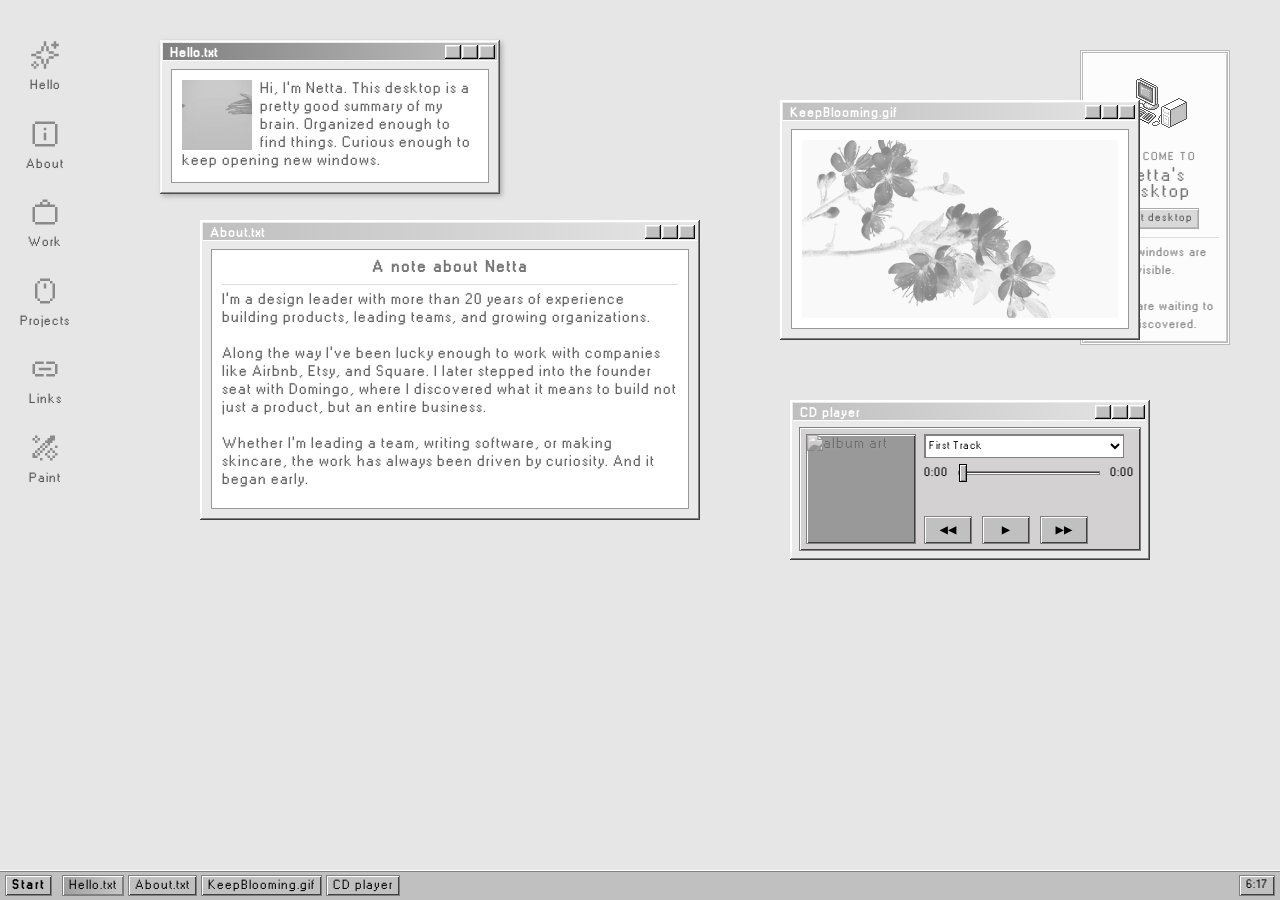
==== commit e5c143ce: "Add password-protected portfolio access" ====
--- a/index.html
+++ b/index.html
@@ -277,8 +277,30 @@
 
 
 <div id="window-work" class="window-source">
-    <b>Selected work</b><br><br>
-    A placeholder drawer for case studies, leadership notes, and product work. This window is wired into the desktop system now, so the content can be expanded later without changing the launcher.
+    <div class="work-panel">
+        <b>Selected work</b>
+        <p>A small collection of product, design leadership, and founder work. My résumé is public. My portfolio is available to recruiters and hiring teams.</p>
+        <div class="work-links">
+            <a class="work-link-button" href="https://docs.google.com/document/d/19473yzlPo_kDDYYK231kBHI0E0rVk4M5hwjY96pcsSc/edit?usp=sharing" target="_blank" rel="noopener">Résumé</a>
+            <a class="work-link-button" href="#portfolio-access" data-portfolio-launch>Portfolio</a>
+        </div>
+    </div>
+</div>
+
+
+<div id="window-portfolio-access" class="window-source">
+    <form class="portfolio-access-form" data-portfolio-access-form>
+        <p class="portfolio-access-help">Enter the portfolio password.</p>
+        <label class="field-row-stacked">
+            <span>Portfolio password</span>
+            <input id="portfolio-password" name="password" type="password" autocomplete="current-password" required aria-describedby="portfolio-access-status" data-portfolio-password>
+        </label>
+        <p id="portfolio-access-status" class="portfolio-access-status" role="status" aria-live="polite" aria-atomic="true" data-portfolio-status></p>
+        <div class="portfolio-access-actions">
+            <button type="button" class="default" data-portfolio-cancel>Cancel</button>
+            <button type="submit" class="default" data-portfolio-open>Open</button>
+        </div>
+    </form>
 </div>
 
 
--- a/style.css
+++ b/style.css
@@ -466,6 +466,111 @@
 	color: #333;
 }
   
+
+/* WORK / PORTFOLIO ACCESS */
+.work-panel {
+	color: #000;
+	line-height: 1.35;
+}
+
+.work-panel p {
+	margin: 8px 0 14px;
+}
+
+.work-links {
+	display: flex;
+	flex-wrap: wrap;
+	gap: 8px;
+}
+
+.work-link-button,
+.portfolio-access-form button.default {
+	display: inline-block;
+	min-width: 84px;
+	min-height: 23px;
+	padding: 4px 12px 3px;
+	border: none;
+	border-radius: 0;
+	background: #c0c0c0;
+	box-shadow: inset -1px -1px #0a0a0a,
+    inset 1px 1px #ffffff,
+    inset -2px -2px grey,
+    inset 2px 2px #dfdfdf;
+	color: #000 !important;
+	font: inherit;
+	letter-spacing: inherit;
+	text-align: center;
+	text-decoration: none;
+	text-shadow: none;
+	cursor: pointer;
+}
+
+.work-link-button:active,
+.portfolio-access-form button.default:active {
+	box-shadow: inset -1px -1px #ffffff,
+    inset 1px 1px #0a0a0a,
+    inset -2px -2px #dfdfdf,
+    inset 2px 2px grey;
+}
+
+.portfolio-access-form {
+	display: flex;
+	flex-direction: column;
+	gap: 6px;
+	height: 100%;
+	color: #000;
+}
+
+.content-box:has(.portfolio-access-form) {
+	overflow: visible;
+}
+
+.portfolio-access-help {
+	margin: 0;
+	line-height: 1.3;
+}
+
+.portfolio-access-form input {
+	width: 100%;
+	min-width: 0;
+	border: 1px solid #808080;
+	border-right-color: #ffffff;
+	border-bottom-color: #ffffff;
+	border-radius: 0;
+	background: #ffffff;
+	box-shadow: inset 1px 1px #404040,
+    inset -1px -1px #dfdfdf;
+	color: #000;
+	padding: 3px 4px;
+	letter-spacing: 1px;
+}
+
+.portfolio-access-status {
+	box-sizing: border-box;
+	min-height: 2.4em;
+	margin: 0;
+	color: #000;
+	line-height: 1.2;
+}
+
+.portfolio-access-status:not(:empty) {
+	background: transparent;
+	border: 0;
+	box-shadow: none;
+}
+
+.portfolio-access-actions {
+	display: flex;
+	justify-content: flex-end;
+	gap: 8px;
+	margin-top: 0;
+}
+
+.portfolio-access-form button.default:disabled {
+	color: #808080 !important;
+	text-shadow: 1px 1px #ffffff;
+	cursor: default;
+}
 
 /* PROJECTS TABS */
 .content-box:has(.projects-tabs) {
@@ -1425,6 +1530,10 @@
 		overflow: visible;
 	}
 
+	.content-box:has(.portfolio-access-form) {
+		overflow: visible;
+	}
+
 	.content-box:has(.projects-tabs) {
 		overflow: visible;
 	}
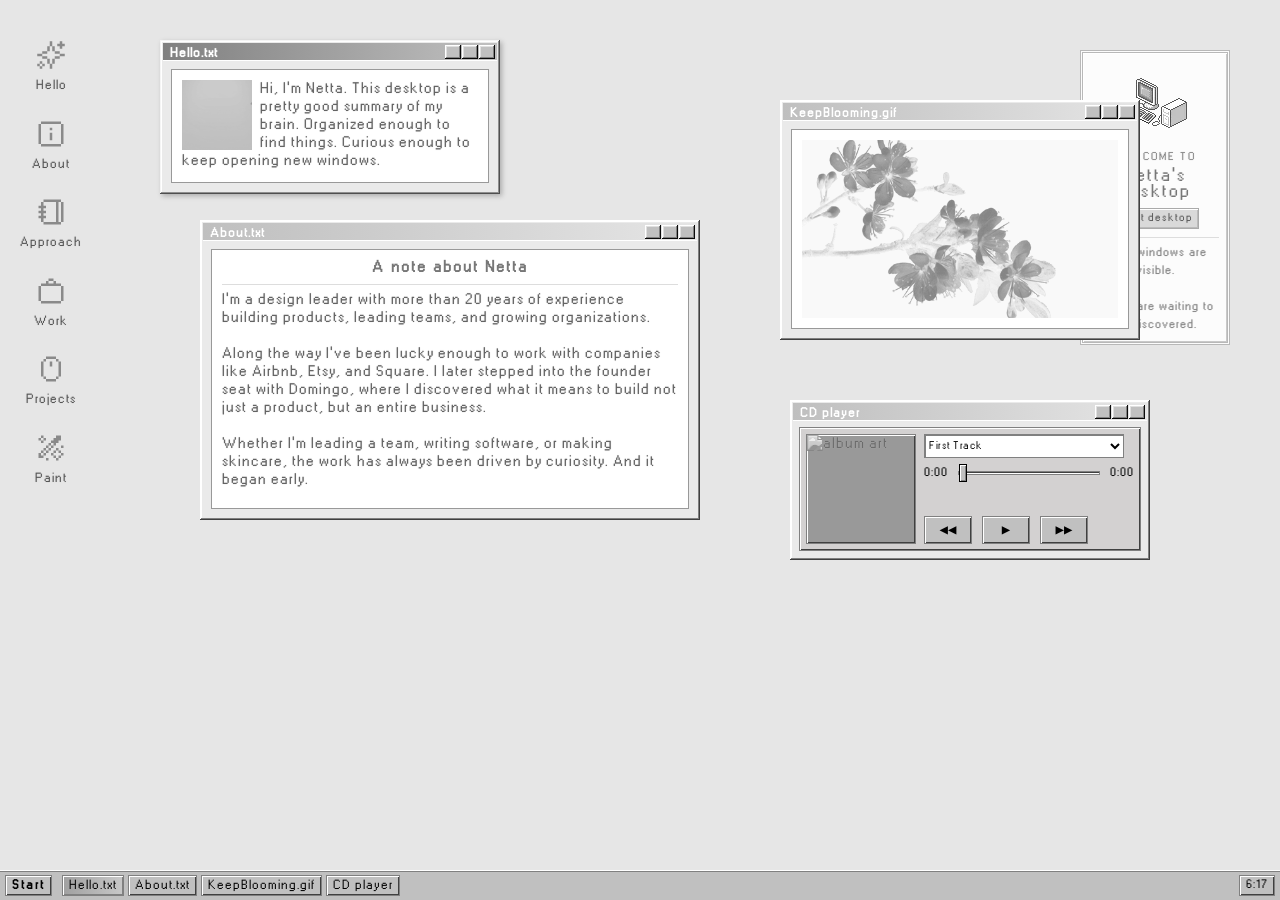
==== commit 182133a3: "Add tabbed Approach window" ====
--- a/index.html
+++ b/index.html
@@ -52,6 +52,16 @@
         <img src="images/pixelarticons-master/svg/info-box.svg" alt="about"> About
     </a>
 
+    <!-- Dynamic desktop icon: opens hidden div #window-approach -->
+    <a href="#approach" class="desktop-icon"
+       data-window-id="approach"
+       data-title="Approach"
+       data-width="400"
+       data-height="440"
+       data-source="window-approach">
+        <img src="images/pixelarticons-master/svg/notebook.svg" alt="approach"> Approach
+    </a>
+
     <!-- Normal desktop icon -->
     <a href="#work" class="desktop-icon"
        data-window-id="work"
@@ -70,16 +80,6 @@
        data-height="430"
        data-source="window-projects">
         <img src="images/pixelarticons-master/svg/mouse.svg" alt="resources"> Projects
-    </a>
-
-    <!-- Dynamic desktop icon: opens hidden div #window-links -->
-    <a href="#links" class="desktop-icon"
-       data-window-id="links"
-       data-title="Links"
-       data-width="300"
-       data-height="240"
-       data-source="window-links">
-        <img src="images/pixelarticons-master/svg/link.svg" alt="links"> Links
     </a>
 
     <!-- Dynamic desktop icon: opens hidden div #window-paint -->
@@ -393,6 +393,61 @@
 </div>
 
 
+<div id="window-approach" class="window-source">
+    <section class="projects-tabs approach-tabs" aria-label="Approach">
+        <menu class="projects-tab-list" role="tablist" aria-label="Approach sections">
+            <li role="presentation"><button type="button" role="tab" class="projects-tab" aria-selected="true" data-project-tab="overview">Overview</button></li>
+            <li role="presentation"><button type="button" role="tab" class="projects-tab" aria-selected="false" tabindex="-1" data-project-tab="design">Design</button></li>
+            <li role="presentation"><button type="button" role="tab" class="projects-tab" aria-selected="false" tabindex="-1" data-project-tab="leadership">Leadership</button></li>
+            <li role="presentation"><button type="button" role="tab" class="projects-tab" aria-selected="false" tabindex="-1" data-project-tab="ai">AI</button></li>
+            <li role="presentation"><button type="button" role="tab" class="projects-tab" aria-selected="false" tabindex="-1" data-project-tab="taste">Taste</button></li>
+        </menu>
+
+        <div class="projects-tab-panel-shell">
+            <article class="projects-tab-panel approach-tab-panel" role="tabpanel" data-project-panel="overview">
+                <h3>How I approach the work</h3>
+                <p>I’ve spent more than twenty years designing products, building teams, and leading organizations. Along the way, I’ve found myself returning to the same ideas again and again.</p>
+                <p>These aren’t hard rules or a fixed framework. They’re principles that shape how I understand problems, make decisions, lead teams, and evaluate good work.</p>
+                <p>Curiosity is usually where I begin. I follow questions across disciplines, look for patterns, and bring what I learn back into the work.</p>
+                <p>If you’re considering working with me, this is probably the quickest way to understand how I think.</p>
+            </article>
+
+            <article class="projects-tab-panel approach-tab-panel" role="tabpanel" data-project-panel="design" hidden>
+                <h3>Design begins with understanding.</h3>
+                <p>I don’t believe design starts with pixels. It starts with understanding the people, systems, constraints, and decisions surrounding a problem.</p>
+                <p>The strongest teams spend enough time defining the problem before becoming attached to a solution. Once the problem is clear, the shape of the work usually becomes clearer too.</p>
+                <p>I care deeply about craft because details communicate care. Consistency builds trust. Simplicity reduces effort. A polished interface cannot rescue a poorly understood problem, but thoughtful execution can make a good idea feel inevitable.</p>
+                <p>Great product work balances user needs, business goals, and technical realities. The interesting work is finding the path that moves them forward together.</p>
+            </article>
+
+            <article class="projects-tab-panel approach-tab-panel" role="tabpanel" data-project-panel="leadership" hidden>
+                <h3>Create clarity, not dependency.</h3>
+                <p>My goal is to build teams that don’t need me for every decision.</p>
+                <p>I think leadership is about creating the conditions for good work: clear priorities, honest feedback, meaningful ownership, psychological safety, and a shared understanding of quality.</p>
+                <p>The best managers aren’t the people with every answer. They help others ask better questions, develop stronger judgment, and make confident decisions.</p>
+                <p>I care about coaching people as individuals while building systems that help the whole team succeed. Success isn’t measured by how many decisions I make. It’s measured by how well the team can move without waiting for me.</p>
+            </article>
+
+            <article class="projects-tab-panel approach-tab-panel" role="tabpanel" data-project-panel="ai" hidden>
+                <h3>Execution gets faster. Judgment gets more valuable.</h3>
+                <p>AI has dramatically expanded my ability to explore ideas, prototype, write, design, and build software. I use it every day, and my perspective comes from working with it directly rather than observing it from a distance.</p>
+                <p>It can accelerate research, iteration, and execution. It can help a small team attempt work that once required far more time and resources.</p>
+                <p>What it doesn’t replace is curiosity, context, taste, or judgment.</p>
+                <p>As making becomes faster and cheaper, knowing what is worth making becomes more important. The ability to ask better questions, recognize meaningful ideas, evaluate the output, and know when something is truly finished becomes the differentiator.</p>
+            </article>
+
+            <article class="projects-tab-panel approach-tab-panel" role="tabpanel" data-project-panel="taste" hidden>
+                <h3>Taste is discernment.</h3>
+                <p>I think taste is developed through curiosity, attention, and repetition.</p>
+                <p>It comes from reading outside your field, studying why something works, building things, taking them apart, and noticing the difference between something that is merely polished and something that feels right.</p>
+                <p>Music, writing, nature, architecture, formulation, and product design all sharpen different parts of my judgment. The patterns often transfer in ways I don’t expect.</p>
+                <p>Good taste isn’t a single visual style. It’s knowing what matters, what can be removed, where care is needed, and when the work has reached the point where adding more would make it worse.</p>
+            </article>
+        </div>
+    </section>
+</div>
+
+
 <div id="window-links" class="window-source">
     <b>Links</b><br><br>
     <a href="https://example.com" target="_blank">Portfolio</a><br>
@@ -561,6 +616,61 @@
                     </a>
                 </li>
                 <li class="sm-item">
+                    <a class="sm-link" href="#approach"
+                       data-window-id="approach"
+                       data-title="Approach"
+                       data-width="400"
+                       data-height="440"
+                       data-source="window-approach">
+                        <img class="sm-ico" alt="" src="images/pixelarticons-master/svg/notebook.svg">
+                        <span class="sm-text">Approach</span>
+                    </a>
+                </li>
+            </ul>
+        </li>
+
+        <li class="sm-item has-sub">
+            <a class="sm-link" href="#" onclick="return false;">
+                <img class="sm-ico" alt="" src="images/pixelarticons-master/svg/heart.svg">
+                <span class="sm-text">Favorites</span>
+                <span class="sm-arrow">▶</span>
+            </a>
+
+            <ul class="sm-sub" role="menu">
+                <li class="sm-item">
+                    <a class="sm-link" href="#franklin"
+                       data-window-id="franklin"
+                       data-title="Franklin.jpg"
+                       data-width="280"
+                       data-height="260"
+                       data-source="window-franklin">
+                        <img class="sm-ico" alt="" src="images/pixelarticons-master/svg/dog.svg">
+                        <span class="sm-text">Franklin.jpg</span>
+                    </a>
+                </li>
+                <li class="sm-item">
+                    <a class="sm-link" href="#tree-id"
+                       data-window-id="tree-id"
+                       data-title="Tree ID"
+                       data-width="280"
+                       data-height="220"
+                       data-source="window-tree-id">
+                        <img class="sm-ico" alt="" src="images/pixelarticons-master/svg/leaf.svg">
+                        <span class="sm-text">Tree ID</span>
+                    </a>
+                </li>
+                <li class="sm-item">
+                    <a class="sm-link" href="#favorite-things"
+                       data-window-id="favorite-things"
+                       data-title="Favorite things.txt"
+                       data-width="300"
+                       data-height="240"
+                       data-source="window-favorite-things">
+                        <img class="sm-ico" alt="" src="images/pixelarticons-master/svg/list-box.svg">
+                        <span class="sm-text">Favorite things.txt</span>
+                    </a>
+                </li>
+                <li class="sm-item">
                     <a class="sm-link" href="#links"
                        data-window-id="links"
                        data-title="Links"
@@ -569,50 +679,6 @@
                        data-source="window-links">
                         <img class="sm-ico" alt="" src="images/pixelarticons-master/svg/link.svg">
                         <span class="sm-text">Links</span>
-                    </a>
-                </li>
-            </ul>
-        </li>
-
-        <li class="sm-item has-sub">
-            <a class="sm-link" href="#" onclick="return false;">
-                <img class="sm-ico" alt="" src="images/pixelarticons-master/svg/heart.svg">
-                <span class="sm-text">Favorites</span>
-                <span class="sm-arrow">▶</span>
-            </a>
-
-            <ul class="sm-sub" role="menu">
-                <li class="sm-item">
-                    <a class="sm-link" href="#franklin"
-                       data-window-id="franklin"
-                       data-title="Franklin.jpg"
-                       data-width="280"
-                       data-height="260"
-                       data-source="window-franklin">
-                        <img class="sm-ico" alt="" src="images/pixelarticons-master/svg/dog.svg">
-                        <span class="sm-text">Franklin.jpg</span>
-                    </a>
-                </li>
-                <li class="sm-item">
-                    <a class="sm-link" href="#tree-id"
-                       data-window-id="tree-id"
-                       data-title="Tree ID"
-                       data-width="280"
-                       data-height="220"
-                       data-source="window-tree-id">
-                        <img class="sm-ico" alt="" src="images/pixelarticons-master/svg/leaf.svg">
-                        <span class="sm-text">Tree ID</span>
-                    </a>
-                </li>
-                <li class="sm-item">
-                    <a class="sm-link" href="#favorite-things"
-                       data-window-id="favorite-things"
-                       data-title="Favorite things.txt"
-                       data-width="300"
-                       data-height="240"
-                       data-source="window-favorite-things">
-                        <img class="sm-ico" alt="" src="images/pixelarticons-master/svg/list-box.svg">
-                        <span class="sm-text">Favorite things.txt</span>
                     </a>
                 </li>
             </ul>
--- a/style.css
+++ b/style.css
@@ -669,6 +669,57 @@
 	margin: 0 0 11px;
 }
 
+.approach-tabs .projects-tab-panel-shell {
+	background: #fdfdfd;
+}
+
+.approach-window {
+	height: auto !important;
+}
+
+.approach-window .window-content {
+	flex: 0 0 auto;
+}
+
+.approach-window .content-box {
+	height: auto !important;
+	overflow: visible;
+}
+
+.approach-tabs {
+	height: auto;
+}
+
+.approach-tabs .projects-tab-list {
+	flex-wrap: nowrap;
+}
+
+.approach-tabs .projects-tab-panel-shell {
+	flex: 0 0 auto;
+	min-height: var(--projects-panel-min-height, 0);
+	overflow: visible;
+	padding-bottom: 12px;
+}
+
+.approach-tab-panel {
+	max-width: 64ch;
+	line-height: 1.42;
+}
+
+.approach-tab-panel h3 {
+	margin: 0 0 12px;
+	color: #000;
+	font: inherit;
+	font-weight: bold;
+	font-size: 14px;
+	line-height: 1.3;
+	letter-spacing: inherit;
+}
+
+.approach-tab-panel p {
+	margin-bottom: 12px;
+}
+
 .projects-tab-panel p:last-child,
 .projects-tab-panel ul:last-child {
 	margin-bottom: 0;
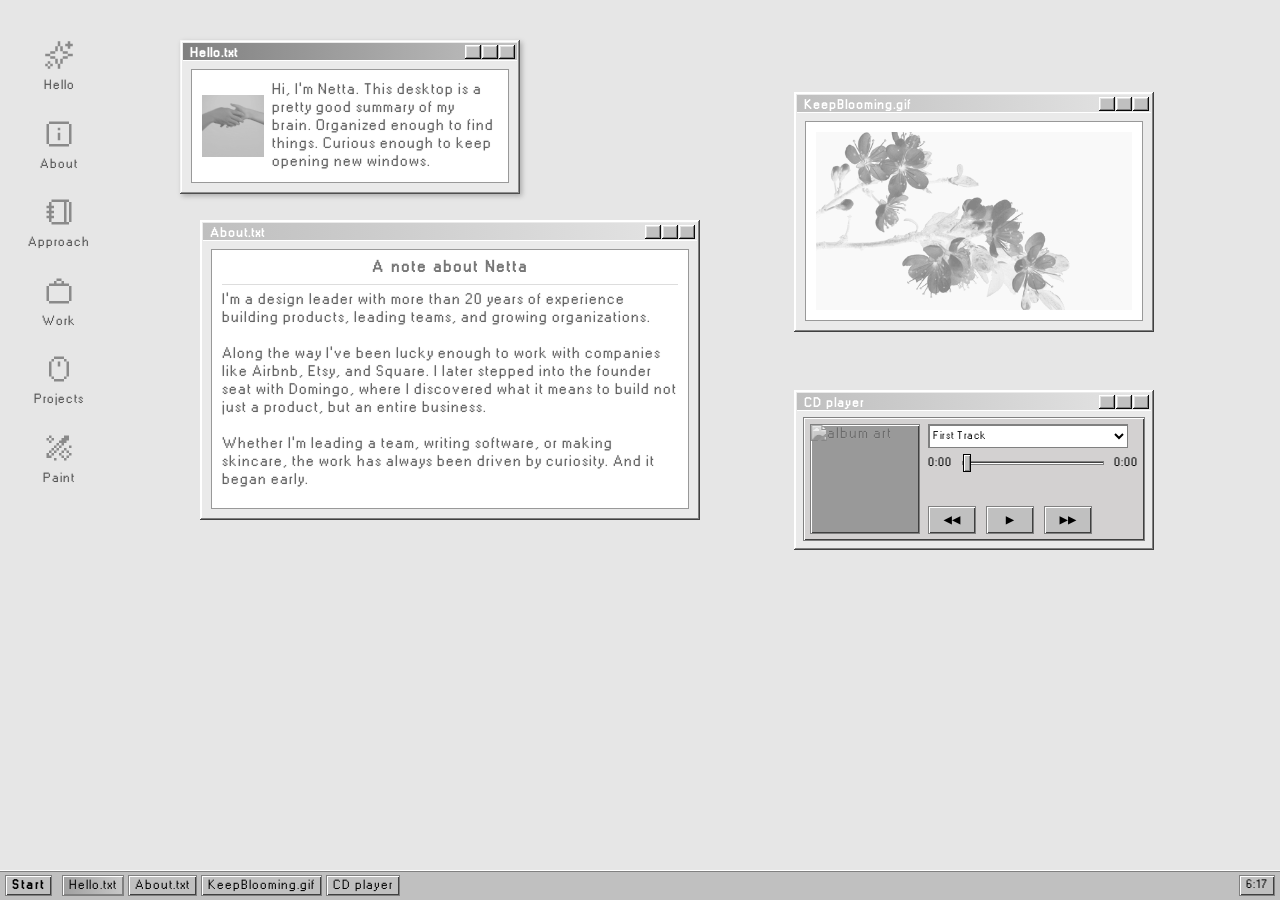
==== commit c1f28e98: "Fix responsive Hello image layout" ====
--- a/index.html
+++ b/index.html
@@ -118,8 +118,9 @@
         </div>
     </div>
     <div class="window-content">
-        <div class="content-box">
-            <img src="images/hs.gif" alt="x" width="70" style="float:left;margin-right:8px;filter:grayscale(100%);opacity:0.7;"> Hi, I’m Netta. This desktop is a pretty good summary of my brain. Organized enough to find things. Curious enough to keep opening new windows.
+        <div class="content-box hello-content">
+            <img class="hello-handshake" src="images/hs.gif" alt="x" width="70">
+            <span class="hello-copy">Hi, I’m Netta. This desktop is a pretty good summary of my brain. Organized enough to find things. Curious enough to keep opening new windows.</span>
         </div>
     </div>
 </div>
--- a/style.css
+++ b/style.css
@@ -14,11 +14,17 @@
 	box-sizing: border-box;
 }
   
+:root {
+	--taskbar-height: 30px;
+	--compact-window-left: 132px;
+	--compact-window-margin: 12px;
+}
+
 
 body {
 	margin: 0;
 	background: #e6e6e6 url("https://itinerae.neocities.org/premium/demo/itiOS/greynoise.webp");
-	padding: 20px;
+	padding: 20px 20px calc(var(--taskbar-height) + 20px);
 	font-family: "w95f",  Arial, "Courier new", monospace;
 	letter-spacing: 1px;
 	font-size: 15px;
@@ -175,6 +181,7 @@
 	display: flex;
 	flex-direction: column;
 	align-items: center;
+	width: 78px;
 	text-decoration: none;
 	color: #888;
 	font-size: 13px;
@@ -183,7 +190,9 @@
 }
 
 .desktop-icon img {
+	width: 30px;
 	height: 30px;
+	object-fit: contain;
 	margin-bottom: 8px;
 	filter: grayscale(100%);
 	opacity: 0.4;
@@ -356,6 +365,30 @@
 
 .content-box ul li {
 	margin-bottom: 14px;
+}
+
+.hello-content {
+	display: flex;
+	align-items: center;
+	gap: 8px;
+	overflow: hidden;
+}
+
+.hello-handshake {
+	flex: 0 0 clamp(58px, 21%, 70px);
+	width: clamp(58px, 21%, 70px);
+	min-width: 58px;
+	height: 70px;
+	margin: 0;
+	object-fit: contain;
+	object-position: center center;
+	filter: grayscale(100%);
+	opacity: 0.7;
+}
+
+.hello-copy {
+	flex: 1 1 auto;
+	min-width: 0;
 }
 
 .franklin-window .content-box {
@@ -1145,7 +1178,7 @@
 	bottom: 0;
 	left: 0;
 	right: 0;
-	height: 30px;
+	height: var(--taskbar-height);
 	background: #c0c0c0;
 	border-top: 1px solid #ffffff;
 	box-shadow: inset 0 1px #808080;
@@ -1242,7 +1275,7 @@
 /* START MENU */
 #start-menu {
 	position: fixed;
-	bottom: 30px;
+	bottom: var(--taskbar-height);
 	left: 0;
 	width: 220px;
 	background: #c0c0c0;
@@ -1393,23 +1426,23 @@
   
 
 /* SCROLLBARS */
-::-webkit-scrollbar {
+:where(body, .content-box, .projects-tab-list, .desktop-icons, #taskbar-windows, textarea, .scroll)::-webkit-scrollbar {
 	width: 16px;
 	height: 16px;
 }
 
-::-webkit-scrollbar-track {
+:where(body, .content-box, .projects-tab-list, .desktop-icons, #taskbar-windows, textarea, .scroll)::-webkit-scrollbar-track {
 	background-image: url("[data-uri]");
 	image-rendering: pixelated;
 	filter: grayscale(100%);
 }
 
-::-webkit-scrollbar-track:active {
+:where(body, .content-box, .projects-tab-list, .desktop-icons, #taskbar-windows, textarea, .scroll)::-webkit-scrollbar-track:active {
 	background-image: url("[data-uri]");
 	filter: grayscale(100%);
 }
 
-::-webkit-scrollbar-thumb {
+:where(body, .content-box, .projects-tab-list, .desktop-icons, #taskbar-windows, textarea, .scroll)::-webkit-scrollbar-thumb {
 	border-top: 1px solid #cccccc;
 	border-left: 1px solid #cccccc;
 	border-right: 1px solid black;
@@ -1421,11 +1454,11 @@
 	z-index: 1;
 }
 
-::-webkit-scrollbar-corner {
+:where(body, .content-box, .projects-tab-list, .desktop-icons, #taskbar-windows, textarea, .scroll)::-webkit-scrollbar-corner {
 	background-color: #cccccc;
 }
 
-::-webkit-resizer {
+:where(body, .content-box, .projects-tab-list, .desktop-icons, #taskbar-windows, textarea, .scroll)::-webkit-resizer {
 	width: 16px;
 	height: 16px;
 	background-color: #cccccc;
@@ -1435,7 +1468,7 @@
 	image-rendering: pixelated;
 }
 
-::-webkit-scrollbar-button,
+:where(body, .content-box, .projects-tab-list, .desktop-icons, #taskbar-windows, textarea, .scroll)::-webkit-scrollbar-button,
 .scroll::-webkit-scrollbar-button {
 	border-top: 1px solid #cccccc;
 	border-left: 1px solid #cccccc;
@@ -1451,43 +1484,43 @@
 	background-position: center center;
 }
 
-::-webkit-scrollbar-button:active,
+:where(body, .content-box, .projects-tab-list, .desktop-icons, #taskbar-windows, textarea, .scroll)::-webkit-scrollbar-button:active,
 .scroll::-webkit-scrollbar-button:active {
 	background-position: 2px 2px;
 }
 
-::-webkit-scrollbar-button:horizontal:decrement,
+:where(body, .content-box, .projects-tab-list, .desktop-icons, #taskbar-windows, textarea, .scroll)::-webkit-scrollbar-button:horizontal:decrement,
 .scroll::-webkit-scrollbar-button:horizontal:decrement {
 	background-image: url("[data-uri]");
 }
 
-::-webkit-scrollbar-button:horizontal:increment,
+:where(body, .content-box, .projects-tab-list, .desktop-icons, #taskbar-windows, textarea, .scroll)::-webkit-scrollbar-button:horizontal:increment,
 .scroll::-webkit-scrollbar-button:horizontal:increment {
 	background-image: url("[data-uri]");
 }
 
-::-webkit-scrollbar-button:vertical:decrement,
+:where(body, .content-box, .projects-tab-list, .desktop-icons, #taskbar-windows, textarea, .scroll)::-webkit-scrollbar-button:vertical:decrement,
 .scroll::-webkit-scrollbar-button:vertical:decrement {
 	background-image: url("[data-uri]");
 }
 
-::-webkit-scrollbar-button:vertical:increment,
+:where(body, .content-box, .projects-tab-list, .desktop-icons, #taskbar-windows, textarea, .scroll)::-webkit-scrollbar-button:vertical:increment,
 .scroll::-webkit-scrollbar-button:vertical:increment {
 	background-image: url("[data-uri]");
 }
 
-::-webkit-scrollbar-button:horizontal:increment:start,
+:where(body, .content-box, .projects-tab-list, .desktop-icons, #taskbar-windows, textarea, .scroll)::-webkit-scrollbar-button:horizontal:increment:start,
 .scroll::-webkit-scrollbar-button:horizontal:increment:start,
-::-webkit-scrollbar-button:horizontal:decrement:end,
+:where(body, .content-box, .projects-tab-list, .desktop-icons, #taskbar-windows, textarea, .scroll)::-webkit-scrollbar-button:horizontal:decrement:end,
 .scroll::-webkit-scrollbar-button:horizontal:decrement:end,
-::-webkit-scrollbar-button:vertical:increment:start,
+:where(body, .content-box, .projects-tab-list, .desktop-icons, #taskbar-windows, textarea, .scroll)::-webkit-scrollbar-button:vertical:increment:start,
 .scroll::-webkit-scrollbar-button:vertical:increment:start,
-::-webkit-scrollbar-button:vertical:decrement:end,
+:where(body, .content-box, .projects-tab-list, .desktop-icons, #taskbar-windows, textarea, .scroll)::-webkit-scrollbar-button:vertical:decrement:end,
 .scroll::-webkit-scrollbar-button:vertical:decrement:end {
 	display: none;
 }
 
-::-webkit-scrollbar-button:active,
+:where(body, .content-box, .projects-tab-list, .desktop-icons, #taskbar-windows, textarea, .scroll)::-webkit-scrollbar-button:active,
 .scroll::-webkit-scrollbar-button:active {
 	border-top: 1px solid #868a8e;
 	border-left: 1px solid #868a8e;
@@ -1503,9 +1536,65 @@
 	}
 }
 
+@media (min-width: 821px) and (max-width: 1379px) {
+	.desktop-note {
+		display: none;
+	}
+}
+
+@media (min-width: 821px) and (max-width: 1099px) {
+	html,
+	body {
+		max-width: 100%;
+		overflow-x: hidden;
+	}
+
+	body {
+		min-height: 100vh;
+		padding: 16px 16px calc(var(--taskbar-height) + 16px);
+	}
+
+	.desktop-note {
+		display: none;
+	}
+
+	.app-window {
+		max-width: calc(100vw - var(--compact-window-left) - var(--compact-window-margin));
+		max-height: calc(100vh - var(--taskbar-height) - 24px);
+	}
+
+	.window-content {
+		min-height: 0;
+	}
+
+	.content-box {
+		max-height: 100%;
+	}
+
+	.app-window.franklin-window {
+		max-width: calc(100vw - (var(--compact-window-margin) * 2));
+		max-height: calc(100vh - var(--taskbar-height) - 24px);
+	}
+
+	#taskbar {
+		height: var(--taskbar-height);
+	}
+
+	#taskbar-windows {
+		overflow-x: auto;
+		overflow-y: hidden;
+	}
+
+	#start-menu {
+		bottom: var(--taskbar-height);
+	}
+}
+
 @media (max-width: 820px) {
 	:root {
 		--mobile-taskbar-height: calc(38px + env(safe-area-inset-bottom));
+		--mobile-scrollbar-clearance: 16px;
+		--mobile-taskbar-reserved-height: calc(var(--mobile-taskbar-height) + var(--mobile-scrollbar-clearance));
 	}
 
 	html {
@@ -1514,10 +1603,11 @@
 	}
 
 	body {
-		height: calc(100dvh - var(--mobile-taskbar-height));
-		padding: 0 12px 12px;
+		height: calc(100dvh - var(--mobile-taskbar-reserved-height));
+		padding: 0 12px calc(12px + var(--mobile-scrollbar-clearance));
 		overflow-x: hidden;
 		overflow-y: auto;
+		scrollbar-gutter: stable;
 	}
 
 	.desktop-note {
@@ -1648,7 +1738,7 @@
 
 	.app-window.franklin-window {
 		max-width: 100%;
-		height: clamp(320px, calc(100dvh - var(--mobile-taskbar-height) - 122px), 620px) !important;
+		height: clamp(320px, calc(100dvh - var(--mobile-taskbar-reserved-height) - 122px), 620px) !important;
 	}
 
 	.franklin-window .window-content {
@@ -1661,6 +1751,11 @@
 		overflow: hidden;
 	}
 
+	.franklin-window .franklin-image {
+		object-fit: cover;
+		object-position: center center;
+	}
+
 	.cd-player-window .window-content {
 		margin: 6px;
 	}
@@ -1671,22 +1766,31 @@
 	}
 
 	#taskbar {
-		height: var(--mobile-taskbar-height);
+		height: var(--mobile-taskbar-reserved-height);
 		padding: 4px 4px calc(4px + env(safe-area-inset-bottom));
-		align-items: stretch;
+		align-items: flex-start;
 	}
 
 	#taskbar-windows {
+		height: calc(100% - 8px - env(safe-area-inset-bottom));
+		align-items: flex-start;
 		overflow-x: auto;
+		overflow-y: hidden;
 	}
 
 	.taskbar-btn {
 		flex: 0 0 auto;
+		align-self: flex-start;
 		max-width: 120px;
 	}
 
+	#start-btn,
+	#taskbar-clock {
+		align-self: flex-start;
+	}
+
 	#start-menu {
-		bottom: var(--mobile-taskbar-height);
+		bottom: var(--mobile-taskbar-reserved-height);
 		max-width: calc(100vw - 12px);
 	}
 
@@ -1706,6 +1810,14 @@
 	}
 }
 
+@supports (-webkit-touch-callout: none) {
+	@media (max-width: 820px) and (hover: none) and (pointer: coarse) {
+		:root {
+			--mobile-scrollbar-clearance: 0px;
+		}
+	}
+}
+
 @media (max-width: 430px) {
 	.cd-player-wrap {
 		flex-direction: column;
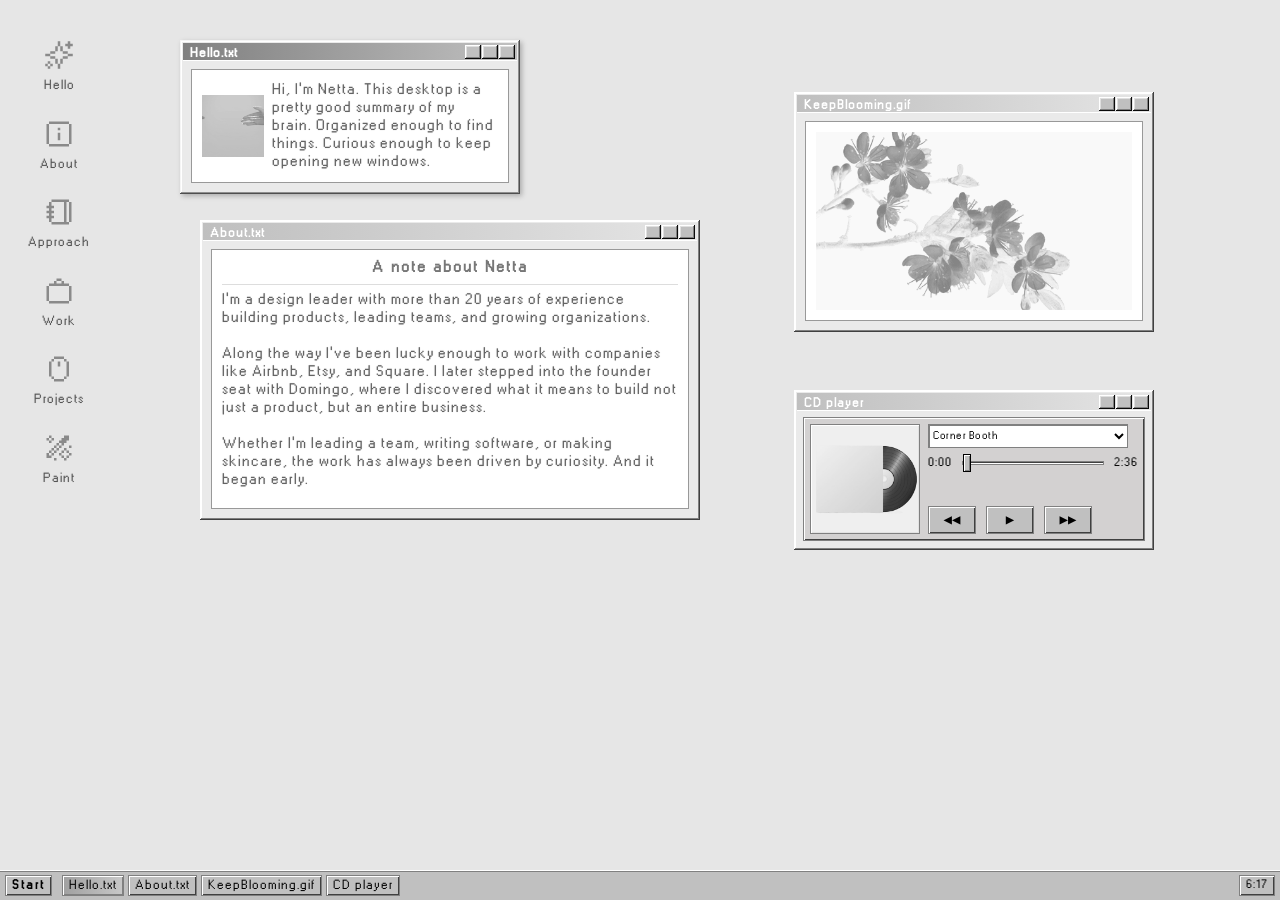
==== commit 9225d75e: "Add three-track CD player playlist" ====
--- a/index.html
+++ b/index.html
@@ -216,15 +216,11 @@
     <div class="window-content" style="margin:6px;">
         <div class="cd-player-wrap">
             <div class="cd-cover">
-                <img id="cd-cover-img" src="https://itinerae.neocities.org/premium/demo/itiOS/cd.jpg" alt="album art">
+                <img id="cd-cover-img" src="images/cd.jpg" alt="album art">
             </div>
 
             <div class="cd-panel">
-                <select id="cd-track-select" class="cd-select">
-                    <option value="https://files.catbox.moe/j3lvxi.mp3" data-cover="">First Track</option>
-                    <option value="REAL-MP3-URL-2" data-cover="https://itinerae.neocities.org/premium/demo/itiOS/heart.gif">Second Track</option>
-                    <option value="REAL-MP3-URL-3" data-cover="https://itinerae.neocities.org/premium/demo/itiOS/diamond.gif">Third Track</option>
-                </select>
+                <select id="cd-track-select" class="cd-select"></select>
 
                 <div class="cd-time-row">
                     <span id="cd-current-time">0:00</span>
@@ -242,10 +238,7 @@
     </div>
 
   
-    <!-- You do NOT need to edit this when adding more tracks. -->
-    <audio id="cd-audio" preload="metadata">
-        <source src="https://files.catbox.moe/j3lvxi.mp3" type="audio/mpeg">
-    </audio>
+    <audio id="cd-audio" preload="metadata"></audio>
 </div>
 
 
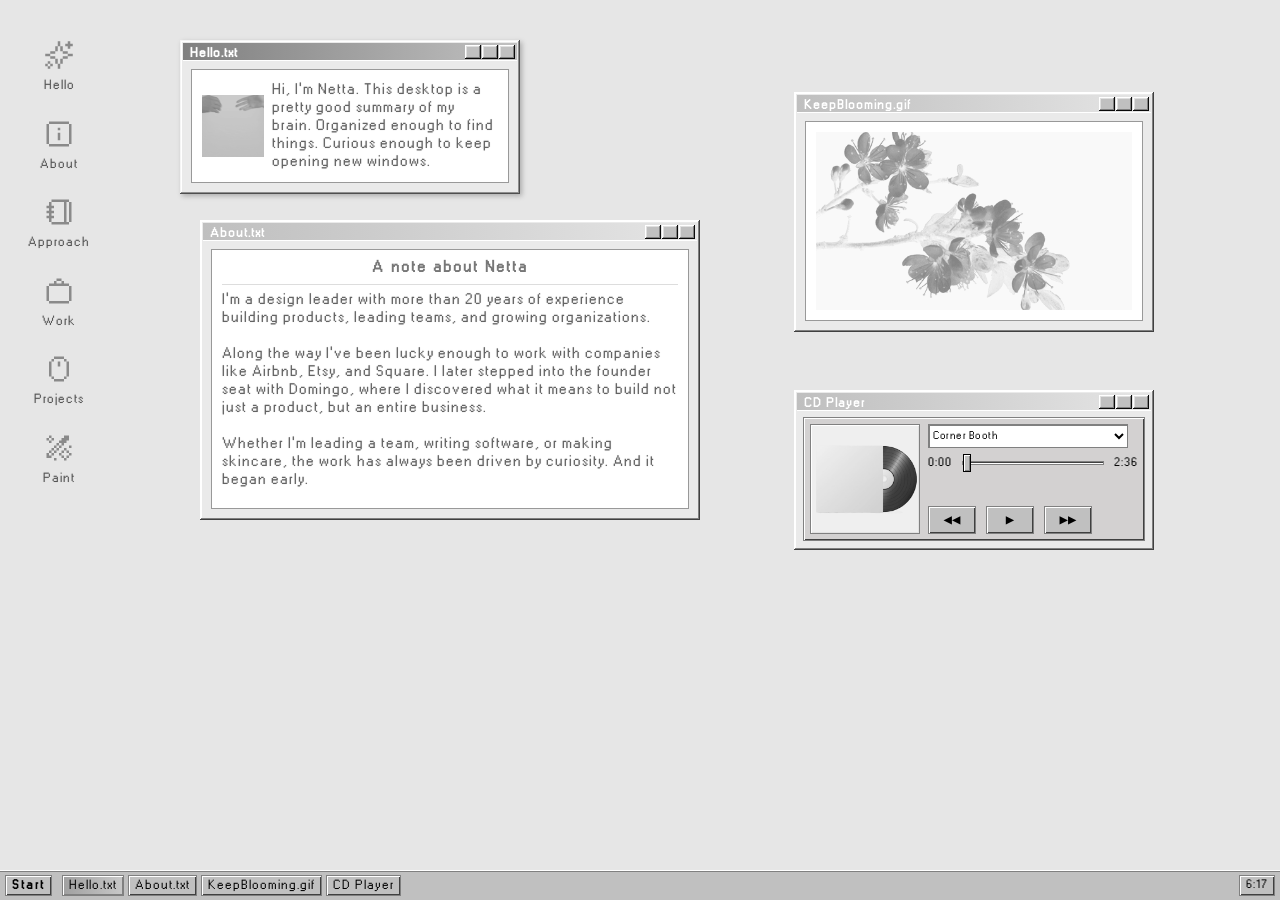
==== commit 86bef52d: "Personalize desktop content and links" ====
--- a/index.html
+++ b/index.html
@@ -95,12 +95,8 @@
 
 
     <!-- This is the place where you can add more icons. -->
-
-
     
 </div>
-
-
 
 
 
@@ -167,9 +163,9 @@
             </div>
         </div>
         <div class="profile-links">
-            <a href="https://example.com" target="_blank">neocities.</a>
-            <a href="https://example.com" target="_blank">bluesky.</a>
-            <a href="mailto:you@example.com">email</a>
+            <a href="https://www.linkedin.com/in/netta-selene/" target="_blank">linkedin.</a>
+            <a href="https://www.instagram.com/hey_netta/" target="_blank">instagram.</a>
+            <a href="https://www.goodreads.com/user/show/2011723-netta" target="_blank">goodreads.</a>
         </div>
 </div>
     </div>
@@ -205,7 +201,7 @@
 <!-- CD Player --> 
 <div class="app-window cd-player-window" data-id="cdplayer" style="width: 360px; height: 160px; top:400px; left:790px;">
     <div class="window-header">
-        <div class="window-title">CD player</div>
+        <div class="window-title">CD Player</div>
         <div class="window-buttons">
             <button class="btn-min" aria-label="Minimize"></button>
             <button class="btn-max" aria-label="Maximize"></button>
@@ -341,14 +337,14 @@
             </article>
 
             <article class="projects-tab-panel" role="tabpanel" data-project-panel="domingo" hidden>
-                <p><b>Domingo</b> is the skincare company I founded in 2023.</p>
+                <p>Domingo is the skincare company I founded in 2023.</p>
                 <p>What started as a personal ritual during one of the hardest seasons of my life eventually became a business focused on helping people feel safe and beautiful in their skin. Today I formulate every product, run the business, write every email, build the website, design the packaging, photograph the products, and still spend my weekends making body butter by hand.</p>
                 <p>Building Domingo taught me what it really means to build a company, not just a product.</p>
-                <p class="projects-actions"><a class="projects-button" href="https://www.domingo.nyc" target="_blank" rel="noopener">www.domingo.nyc</a></p>
+                <p class="projects-actions"><a class="projects-button" href="https://www.domingo.nyc" target="_blank" rel="noopener">Visit site</a></p>
             </article>
 
             <article class="projects-tab-panel" role="tabpanel" data-project-panel="matta" hidden>
-                <p><b>Matta</b> is the project I'm currently most excited about.</p>
+                <p>Matta is the project I'm currently most excited about.</p>
                 <p>It's an AI companion designed to help people make sense of everything competing for their attention. Rather than becoming another task manager, I'm exploring what it looks like to build software that understands context, notices patterns, and helps people feel a little less overwhelmed.</p>
                 <p>It's also been my excuse to dive back into building software, which I've discovered I still absolutely love.</p>
                 <p class="projects-actions"><button type="button" class="projects-button" disabled>In progress</button></p>
@@ -357,7 +353,7 @@
             <article class="projects-tab-panel" role="tabpanel" data-project-panel="site" hidden>
                 <p>This website exists because Squarespace got too expensive.</p>
                 <p>Rather than moving to another template, I decided to build something that felt like wandering through someone's old computer. It's heavily inspired by Windows 98 and the early web, but built to work responsively across desktop and mobile.</p>
-                <p>It's probably the most fun I've had building a personal website and hiding little easter eggs for you.</p>
+                <p>It's probably the most fun I've had building a personal website and I've hid little easter eggs for you.</p>
             </article>
 
             <article class="projects-tab-panel" role="tabpanel" data-project-panel="hindsight" hidden>
@@ -380,6 +376,7 @@
                     <li><span aria-hidden="true">•</span> Working toward becoming a Master Naturalist</li>
                     <li><span aria-hidden="true">•</span> Reading more than I probably should</li>
                     <li><span aria-hidden="true">•</span> Getting outside whenever I can</li>
+                    <li><span aria-hidden="true">•</span> Improving my running form</li>
                 </ul>
             </article>
         </div>
@@ -442,14 +439,6 @@
 </div>
 
 
-<div id="window-links" class="window-source">
-    <b>Links</b><br><br>
-    <a href="https://example.com" target="_blank">Portfolio</a><br>
-    <a href="https://example.com" target="_blank">Writing</a><br>
-    <a href="https://example.com" target="_blank">Social</a>
-</div>
-
-
 <div id="window-franklin" class="window-source">
     <div class="franklin-viewer">
         <img class="franklin-image" src="images/franklin.jpeg" alt="Franklin">
@@ -458,18 +447,28 @@
 
 
 <div id="window-tree-id" class="window-source">
-    <b>Tree ID</b><br><br>
-    Temporary placeholder for a future tree identification link or mini reference window.
+    <b>A short list of resources for identifying trees across the Eastern US</b><br>
+    <ul>
+        <li><a href="https://www.treehugger.com/illustrations-common-eastern-us-trees-4122758">Illustrations of Eastern US Trees by Charles Sprague Sargent</a></li>
+        <li><a href="http://www.hort.cornell.edu/uhi/outreach/pdfs/know_your_trees.pdf">Know Your Trees (Free book PDF)</a></li>
+        <li><a href="images/leaves-and-needles.png" target="_blank">Leaves and needles of Northeastern US trees</a></li>
 </div>
 
 
 <div id="window-favorite-things" class="window-source">
-    <b>Favorite things</b><br><br>
-    Jazz on long drives<br>
-    Wildflowers<br>
-    Soft old software<br>
-    Really good notebooks<br>
-    Skincare formulas that finally behave
+    <b>These are a few of myavorite things</b><br>
+    <ul>
+        <li><b>animals</b>: dogs, squirrels, axolotls, dragonflies</li>
+        <li><b>flowers</b>: california poppy, matilija poppy, dandilion</li>
+        <li><b>season</b>: summer</li>
+        <li><b>time of day</b>: late night</li>
+        <li><b>weekday</b>: friday</li>
+        <li><b>colors</b>: forest green, beige, black</li>
+        <li><b>drink</b>: coffee, earl grey tea, sparkling water</li>
+        <li><b>food</b>: tacos, pizza, broccoli rabe</li>
+        <li><b>music genre</b>: jazz, 90s r&b, funk</li>
+        <li><b>film genre</b>: sci-fi, physhological thrillers, documentaries
+    </ul>
 </div>
 
 
@@ -645,34 +644,23 @@
                 <li class="sm-item">
                     <a class="sm-link" href="#tree-id"
                        data-window-id="tree-id"
-                       data-title="Tree ID"
-                       data-width="280"
-                       data-height="220"
+                       data-title="Tree-ID.txt"
+                       data-width="400"
+                       data-height="250"
                        data-source="window-tree-id">
                         <img class="sm-ico" alt="" src="images/pixelarticons-master/svg/leaf.svg">
-                        <span class="sm-text">Tree ID</span>
+                        <span class="sm-text">Tree-ID.txt</span>
                     </a>
                 </li>
                 <li class="sm-item">
                     <a class="sm-link" href="#favorite-things"
                        data-window-id="favorite-things"
-                       data-title="Favorite things.txt"
-                       data-width="300"
+                       data-title="Favorite-things.txt"
+                       data-width="350"
                        data-height="240"
                        data-source="window-favorite-things">
                         <img class="sm-ico" alt="" src="images/pixelarticons-master/svg/list-box.svg">
-                        <span class="sm-text">Favorite things.txt</span>
-                    </a>
-                </li>
-                <li class="sm-item">
-                    <a class="sm-link" href="#links"
-                       data-window-id="links"
-                       data-title="Links"
-                       data-width="300"
-                       data-height="240"
-                       data-source="window-links">
-                        <img class="sm-ico" alt="" src="images/pixelarticons-master/svg/link.svg">
-                        <span class="sm-text">Links</span>
+                        <span class="sm-text">Favorite-things.txt</span>
                     </a>
                 </li>
             </ul>
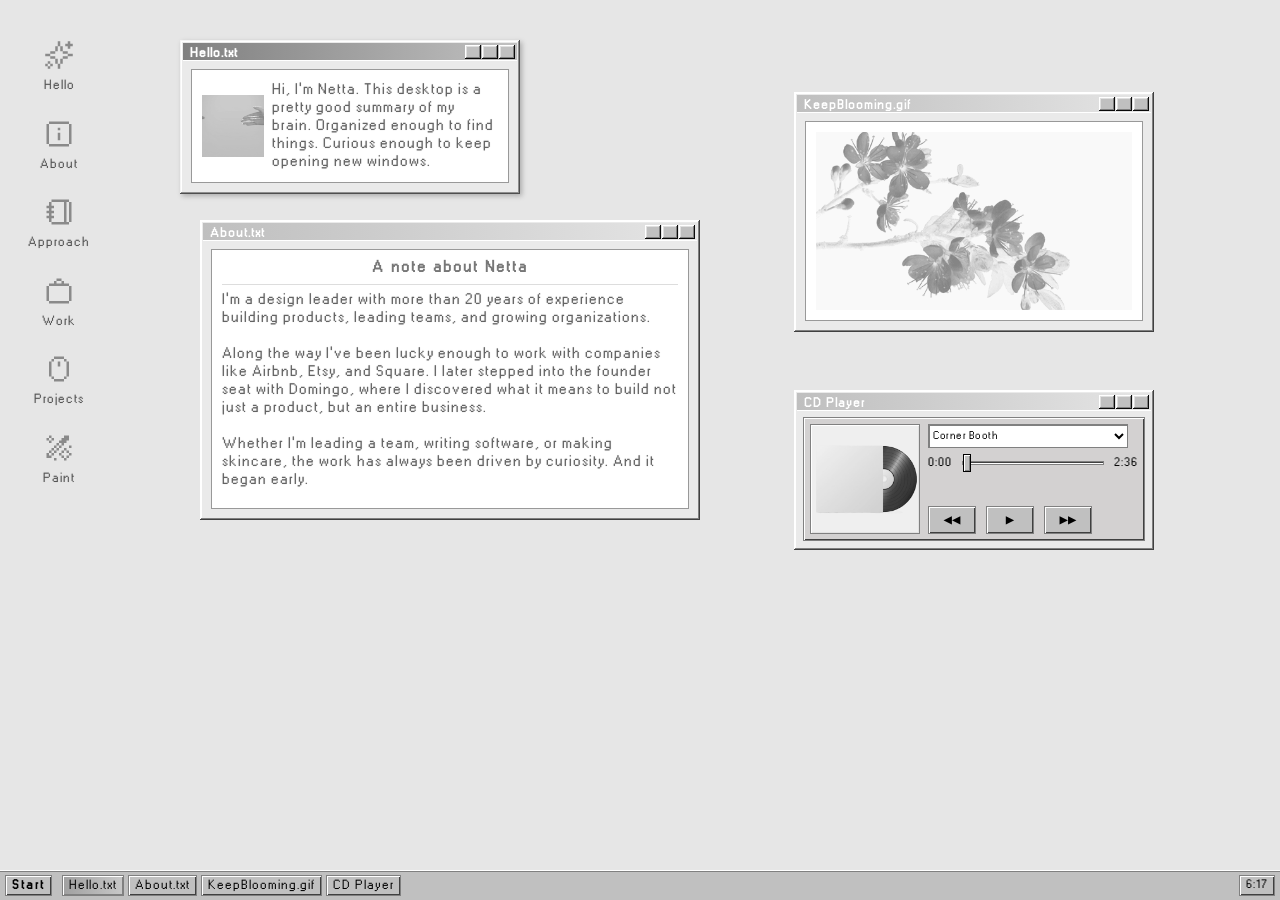
==== commit 78973cd5: "Refine site copy" ====
--- a/index.html
+++ b/index.html
@@ -351,8 +351,9 @@
             </article>
 
             <article class="projects-tab-panel" role="tabpanel" data-project-panel="site" hidden>
-                <p>This website exists because Squarespace got too expensive.</p>
-                <p>Rather than moving to another template, I decided to build something that felt like wandering through someone's old computer. It's heavily inspired by Windows 98 and the early web, but built to work responsively across desktop and mobile.</p>
+                <p>This website exists because Squarespace raised their prices. I took it personally.</p>
+                <p>Turns out the best website builder for this website was just HTML, CSS, JS, and a Git repo.</p>
+                <p>Rather than moving to another platform, I built the kind of website I wish more people still made. One that feels personal. One that invites exploration. The desktop is inspired by Windows 98 and the early web, not out of nostalgia, but because those corners of the internet felt handcrafted in a way that many modern websites don't. It's all built from scratch and designed to work just as well on desktop as it does on mobile.</p>
                 <p>It's probably the most fun I've had building a personal website and I've hid little easter eggs for you.</p>
             </article>
 
@@ -467,7 +468,7 @@
         <li><b>drink</b>: coffee, earl grey tea, sparkling water</li>
         <li><b>food</b>: tacos, pizza, broccoli rabe</li>
         <li><b>music genre</b>: jazz, 90s r&b, funk</li>
-        <li><b>film genre</b>: sci-fi, physhological thrillers, documentaries
+        <li><b>film genre</b>: sci-fi, psychological thrillers, documentaries
     </ul>
 </div>
 
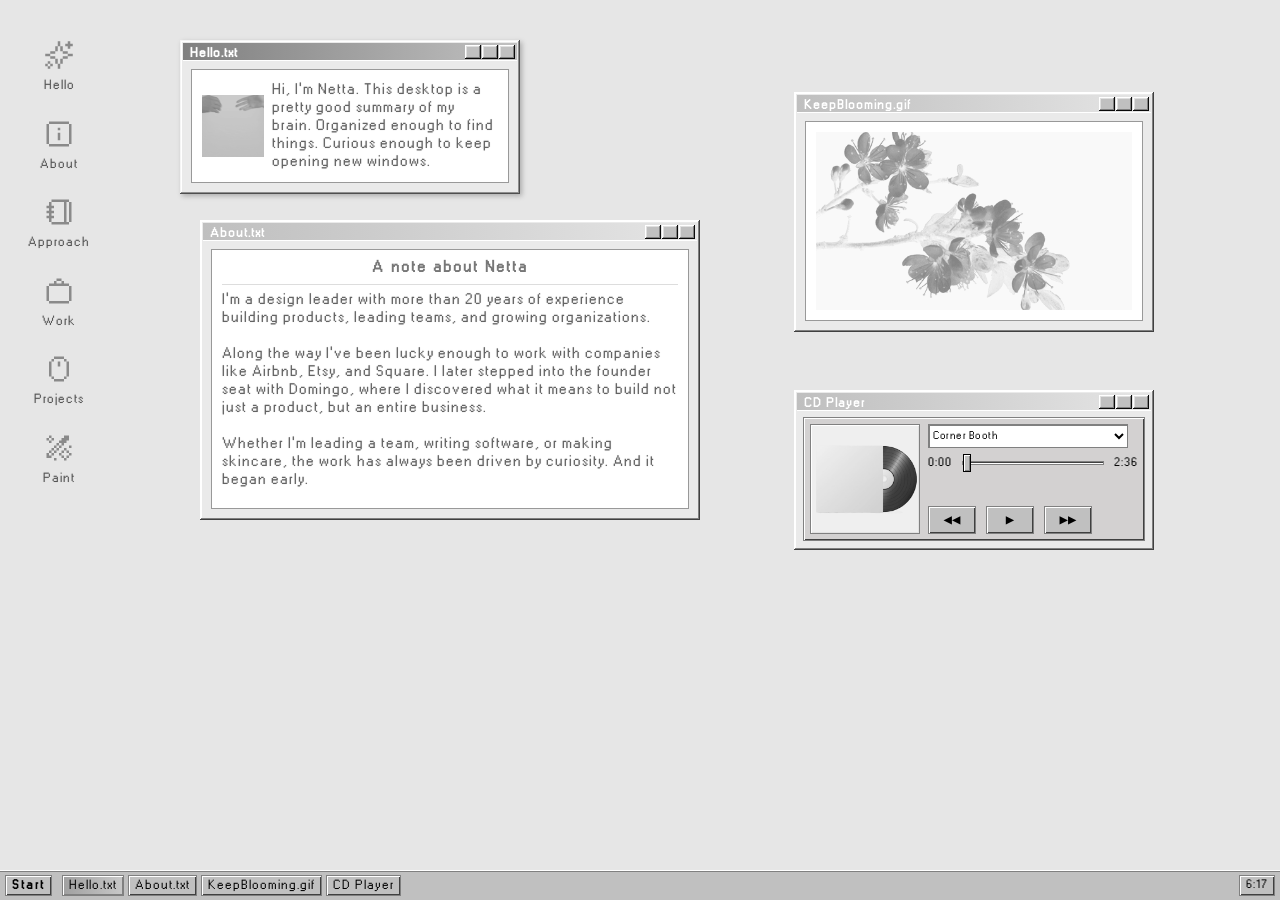
==== commit 37e64fce: "Refresh favicon" ====
--- a/index.html
+++ b/index.html
@@ -9,7 +9,7 @@
 
 <!-- Remember to change this address to your own style.css. -->
 <link rel="stylesheet" href="style.css">
-<link rel="icon" href="favicon.ico" />
+<link rel="icon" href="favicon.ico?v=3" />
 
 <!-- The JS is at the bottom of the page. -->
 
